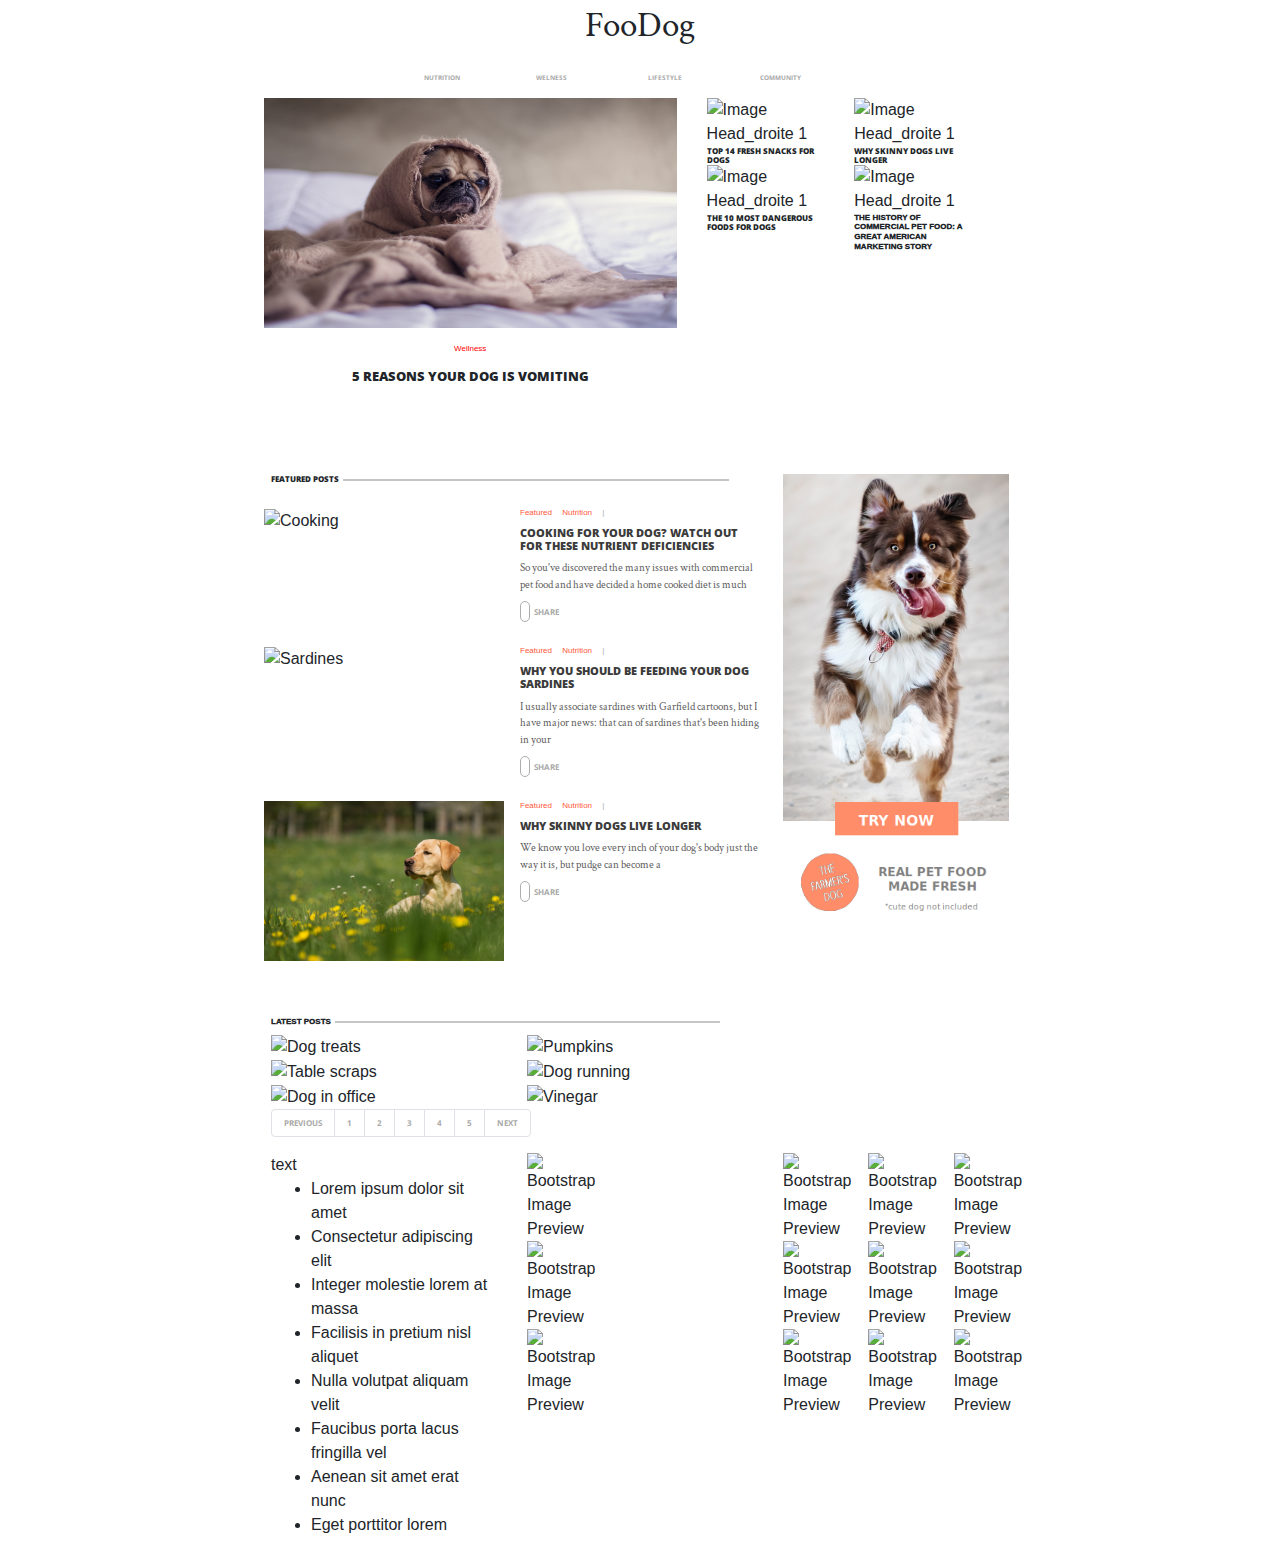
==== index.html @ d8a7570a "update css" ====
<!DOCTYPE html>
<html lang="en">
  <head>
    <meta charset="UTF-8" />
    <meta name="viewport" content="width=device-width, initial-scale=1.0" />
    <meta http-equiv="X-UA-Compatible" content="ie=edge" />
    <title>Index</title>
    <link rel="stylesheet" href="assets/css/style.css" />
    <link
      href="https://fonts.googleapis.com/css?family=Crimson+Text&display=swap"
      rel="stylesheet"
    />
    <link
      href="https://fonts.googleapis.com/css?family=Open+Sans&display=swap"
      rel="stylesheet"
    />
    <script src="https://kit.fontawesome.com/a076d05399.js"></script>
    <link
      rel="stylesheet"
      href="https://stackpath.bootstrapcdn.com/bootstrap/4.3.1/css/bootstrap.min.css"
      integrity="sha384-ggOyR0iXCbMQv3Xipma34MD+dH/1fQ784/j6cY/iJTQUOhcWr7x9JvoRxT2MZw1T"
      crossorigin="anonymous"
    />
  </head>
  <body>
    <!--Entete-->
    <section class="container">
      <article class="row f_size_1">
        <div class="col-md-12 crim titre">FooDog</div>
      </article>
      <nav class="row f_size_2 marge space sans nav_t">
        <!--Open sans-->
        <div class="col-md-1"><a>Nutrition</a></div>
        <div class="col-md-1"><a>Welness</a></div>
        <div class="col-md-1"><a>Lifestyle</a></div>
        <div class="col-md-1"><a>Community</a></div>
      </nav>
    </section>
    <!--Main articles-->
    <section class="container">
      <div class="row n_w">
        <div class="offset-md-1"></div>
        <article class="col-md-6">
          <div class="row">
            <div class="col-md-12 no-bottom">
              <img id="t_1" alt="vomit.png" src="assets/images/vomit-1.png" />
              <h2 id="t_2">Wellness</h2>
              <h3 class="sans" id="t_3">5 Reasons your dog is vomiting</h3>
            </div>
          </div>
        </article>
        <aside class="col-md-2">
          <div class="row">
            <article class="col-md-12 no-bottom">
              <img
                id="t_1"
                alt="Image Head_droite 1"
                src="assets/images/snacks-1.png"
              />
              <h3 class="sans" id="t_4">Top 14 fresh snacks for dogs</h3>
            </article>
          </div>
          <div class="row">
            <div class="col-md-12">
              <img
                id="t_1"
                alt="Image Head_droite 1"
                src="assets/images/dangerous.png"
              />
              <h3 class="sans" id="t_4">
                The 10 most dangerous foods for dogs
              </h3>
            </div>
          </div>
        </aside>
        <aside class="col-md-2">
          <div class="row">
            <article class="col-md-12">
              <img
                id="t_1"
                alt="Image Head_droite 1"
                src="assets/images/skinny-1.png"
              />
              <h3 class="sans" id="t_4">Why skinny dogs live longer</h3>
            </article>
          </div>
          <div class="row">
            <article class="col-md-12">
              <img
                id="t_1"
                alt="Image Head_droite 1"
                src="assets/images/history.png"
              />
              <h3 id="t_4">
                The history of commercial pet food: a great american marketing
                story
              </h3>
            </article>
          </div>
        </aside>
        <div class="offset-md-1"></div>
      </div>
    </section>
    <!--Featured posts-->
    <section class="container mt-5">
      <div class="row">
        <article class="col-md-8">
          <div class="row">
            <div class="col-md-12 sans"><h5>Featured posts</h5></div>
          </div>
          <article class="row pt-2">
            <div class="col-md-6 p-2">
              <img alt="Cooking" src="assets/images/cooking.png" />
            </div>
            <div class="col-md-6 p-2">
              <h2>Featured Nutrition <span id="v-line">|</span></h2>
              <h4>
                Cooking for your dog? Watch out for these nutrient deficiencies
              </h4>
              <p class="mb-1">
                So you've discovered the many issues with commercial pet food
                and have decided a home cooked diet is much
              </p>
              <a href=""> <i class="fas fa-share" id="share"></i>share</a>
            </div>
          </article>
          <article class="row pt-2">
            <div class="col-md-6 p-2">
              <img alt="Sardines" src="assets/images/sardines.png" />
            </div>
            <div class="col-md-6 p-2">
              <h2>Featured Nutrition <span id="v-line">|</span></h2>
              <h4>
                Why you should be feeding your dog sardines
              </h4>
              <p class="mb-1">
                I usually associate sardines with Garfield cartoons, but I have
                major news: that can of sardines that's been hiding in your
              </p>
              <a href=""> <i class="fas fa-share" id="share"></i>share</a>
            </div>
          </article>
          <article class="row pt-2">
            <div class="col-md-6 p-2">
              <img alt="Skinny dog" src="assets/images/skinny-2-.png" />
            </div>
            <div class="col-md-6 p-2">
              <h2>Featured Nutrition <span id="v-line">|</span></h2>
              <h4>
                Why skinny dogs live longer
              </h4>
              <p class="mb-1">
                We know you love every inch of your dog's body just the way it
                is, but pudge can become a
              </p>
              <a href=""> <i class="fas fa-share" id="share"></i>share</a>
            </div>
          </article>
        </article>
        <aside class="col-md-4">
          <nav class="row">
            <div class="col-md-12"></div>
          </nav>
          <article class="row">
            <div class="col-md-12">
              <img alt="Ad" src="assets/images/ad.png" />
            </div>
          </article>
        </aside>
      </div>
    </section>
    <!--Latest Post-->
    <section class="container mt-5">
      <div class="row">
        <section class="col-md-8">
          <h5>Latest posts</h5>
          <section class="row">
            <article class="col-md-6">
              <img alt="Dog treats" src="assets/images/dog-food.png" />
            </article>
            <article class="col-md-6">
              <img alt="Pumpkins" src="assets/images/pumpkins.png" />
            </article>
          </section>
          <section class="row">
            <article class="col-md-6">
              <img alt="Table scraps" src="assets/images/table-scrap.png" />
            </article>
            <article class="col-md-6">
              <img alt="Dog running" src="assets/images/family.png" />
            </article>
          </section>
          <section class="row">
            <article class="col-md-6">
              <img alt="Dog in office" src="assets/images/work.png" />
            </article>
            <article class="col-md-6">
              <img alt="Vinegar" src="assets/images/vinegar.png" />
            </article>
          </section>
          <nav>
            <ul class="pagination">
              <li class="page-item">
                <a class="page-link" href="#">Previous</a>
              </li>
              <li class="page-item">
                <a class="page-link" href="#">1</a>
              </li>
              <li class="page-item">
                <a class="page-link" href="#">2</a>
              </li>
              <li class="page-item">
                <a class="page-link" href="#">3</a>
              </li>
              <li class="page-item">
                <a class="page-link" href="#">4</a>
              </li>
              <li class="page-item">
                <a class="page-link" href="#">5</a>
              </li>
              <li class="page-item">
                <a class="page-link" href="#">Next</a>
              </li>
            </ul>
          </nav>
        </section>
        <div class="col-md-4"></div>
      </div>
    </section>
    <!--footer 1-->
    <footer class="container-fluid p-0">
      <section class="container">
        <div class="row">
          <section class="col-md-4">
            text
            <ul>
              <li class="list-item">
                Lorem ipsum dolor sit amet
              </li>
              <li class="list-item">
                Consectetur adipiscing elit
              </li>
              <li class="list-item">
                Integer molestie lorem at massa
              </li>
              <li class="list-item">
                Facilisis in pretium nisl aliquet
              </li>
              <li class="list-item">
                Nulla volutpat aliquam velit
              </li>
              <li class="list-item">
                Faucibus porta lacus fringilla vel
              </li>
              <li class="list-item">
                Aenean sit amet erat nunc
              </li>
              <li class="list-item">
                Eget porttitor lorem
              </li>
            </ul>
          </section>
          <article class="col-md-4">
            <article class="row">
              <div class="col-md-4">
                <img
                  alt="Bootstrap Image Preview"
                  src="https://www.layoutit.com/img/sports-q-c-140-140-3.jpg"
                />
              </div>
              <div class="col-md-8"></div>
            </article>
            <article class="row">
              <div class="col-md-4">
                <img
                  alt="Bootstrap Image Preview"
                  src="https://www.layoutit.com/img/sports-q-c-140-140-3.jpg"
                />
              </div>
              <div class="col-md-8"></div>
            </article>
            <article class="row">
              <div class="col-md-4">
                <img
                  alt="Bootstrap Image Preview"
                  src="https://www.layoutit.com/img/sports-q-c-140-140-3.jpg"
                />
              </div>
              <div class="col-md-8"></div>
            </article>
          </article>
          <article class="col-md-4">
            <div class="row">
              <section class="col-md-4">
                <img
                  alt="Bootstrap Image Preview"
                  src="https://www.layoutit.com/img/sports-q-c-140-140-3.jpg"
                />
              </section>
              <section class="col-md-4">
                <img
                  alt="Bootstrap Image Preview"
                  src="https://www.layoutit.com/img/sports-q-c-140-140-3.jpg"
                />
              </section>
              <section class="col-md-4">
                <img
                  alt="Bootstrap Image Preview"
                  src="https://www.layoutit.com/img/sports-q-c-140-140-3.jpg"
                />
              </section>
            </div>
            <div class="row">
              <section class="col-md-4">
                <img
                  alt="Bootstrap Image Preview"
                  src="https://www.layoutit.com/img/sports-q-c-140-140-3.jpg"
                />
              </section>
              <section class="col-md-4">
                <img
                  alt="Bootstrap Image Preview"
                  src="https://www.layoutit.com/img/sports-q-c-140-140-3.jpg"
                />
              </section>
              <section class="col-md-4">
                <img
                  alt="Bootstrap Image Preview"
                  src="https://www.layoutit.com/img/sports-q-c-140-140-3.jpg"
                />
              </section>
            </div>
            <div class="row">
              <section class="col-md-4">
                <img
                  alt="Bootstrap Image Preview"
                  src="https://www.layoutit.com/img/sports-q-c-140-140-3.jpg"
                />
              </section>
              <section class="col-md-4">
                <img
                  alt="Bootstrap Image Preview"
                  src="https://www.layoutit.com/img/sports-q-c-140-140-3.jpg"
                />
              </section>
              <section class="col-md-4">
                <img
                  alt="Bootstrap Image Preview"
                  src="https://www.layoutit.com/img/sports-q-c-140-140-3.jpg"
                />
              </section>
            </div>
          </article>
        </div>
      </section>
    </footer>
    <!--Footer media-->
    <article class="container-fluid p-0">
      <nav class="container">
        <div class="row">
          <div class="col-md-12"></div>
        </div>
      </nav>
    </article>
  </body>
</html>
---- assets/css/style.css ----
/* font-family: 'Open Sans', sans-serif;
font-family: 'Crimson Text', serif; */
/** {
  border: 1px solid black;
}*/
.crim, p {
  font-family: "Crimson Text", serif;
}

.titre {
  text-align: center;
  font-size: 2.2em;
  font-weight: 400;
}

.nav_t {
  font-size: 0.8em;
  text-align: center;
}

.sans, h4, a {
  font-family: "Open Sans", sans-serif;
}

.container {
  max-width: 60% !important;
  margin: auto !important;
}

/*Partie css anteo */
.marge {
  display: -webkit-box;
  display: -ms-flexbox;
  display: flex;
  -ms-flex-pack: distribute;
      justify-content: space-around;
}

.space {
  padding-left: 9em;
  padding-right: 16em;
  padding-top: 1em;
  padding-bottom: 1em;
}

#t_1 {
  width: 100%;
  height: 70%;
}

#t_2 {
  height: 10%;
  font-size: 0.6em;
  color: red;
  padding-top: 2em;
  text-align: center;
}

#t_3 {
  height: 20%;
  text-align: center;
  padding-bottom: 0.2em;
  margin: auto;
  font-size: 0.8em;
  font-weight: 1000;
  text-transform: uppercase;
}

#t_4 {
  height: 20%;
  text-align: left;
  padding-bottom: 0em;
  margin: auto;
  margin-bottom: 0;
  font-size: 0.5em;
  font-weight: 1000;
  text-transform: uppercase;
}

.no-bottom {
  margin-bottom: O;
}

.n_w {
  width: 120% !important;
  margin-left: -6em !important;
}

/*Partie css morgane */
h5 {
  font-size: 0.5em !important;
  font-weight: 1000 !important;
  text-transform: uppercase;
}

h5:after {
  background-color: #c5c5c5;
  content: "";
  display: inline-block;
  height: 0.2em;
  position: relative;
  vertical-align: middle;
  width: 80%;
  left: 0.5em;
}

img {
  width: 100%;
}

#v-line {
  font-size: 1em;
  color: darkgray;
}

h2 {
  color: #ff573a;
  font-size: 0.5em !important;
  word-spacing: 1em;
}

h4 {
  font-size: 0.7em !important;
  font-weight: 1000 !important;
  text-transform: uppercase;
  color: #3b3b3b;
}

p {
  font-size: 0.7em;
  color: #5e5d5d;
}

#share {
  color: black;
  border-radius: 50px;
  border: solid 0.1em #adadad;
  padding: 0.5em;
  margin-right: 0.5em;
}

a {
  color: darkgray !important;
  text-transform: uppercase;
  font-size: 0.5em;
  font-weight: bold;
}
/*# sourceMappingURL=style.css.map */
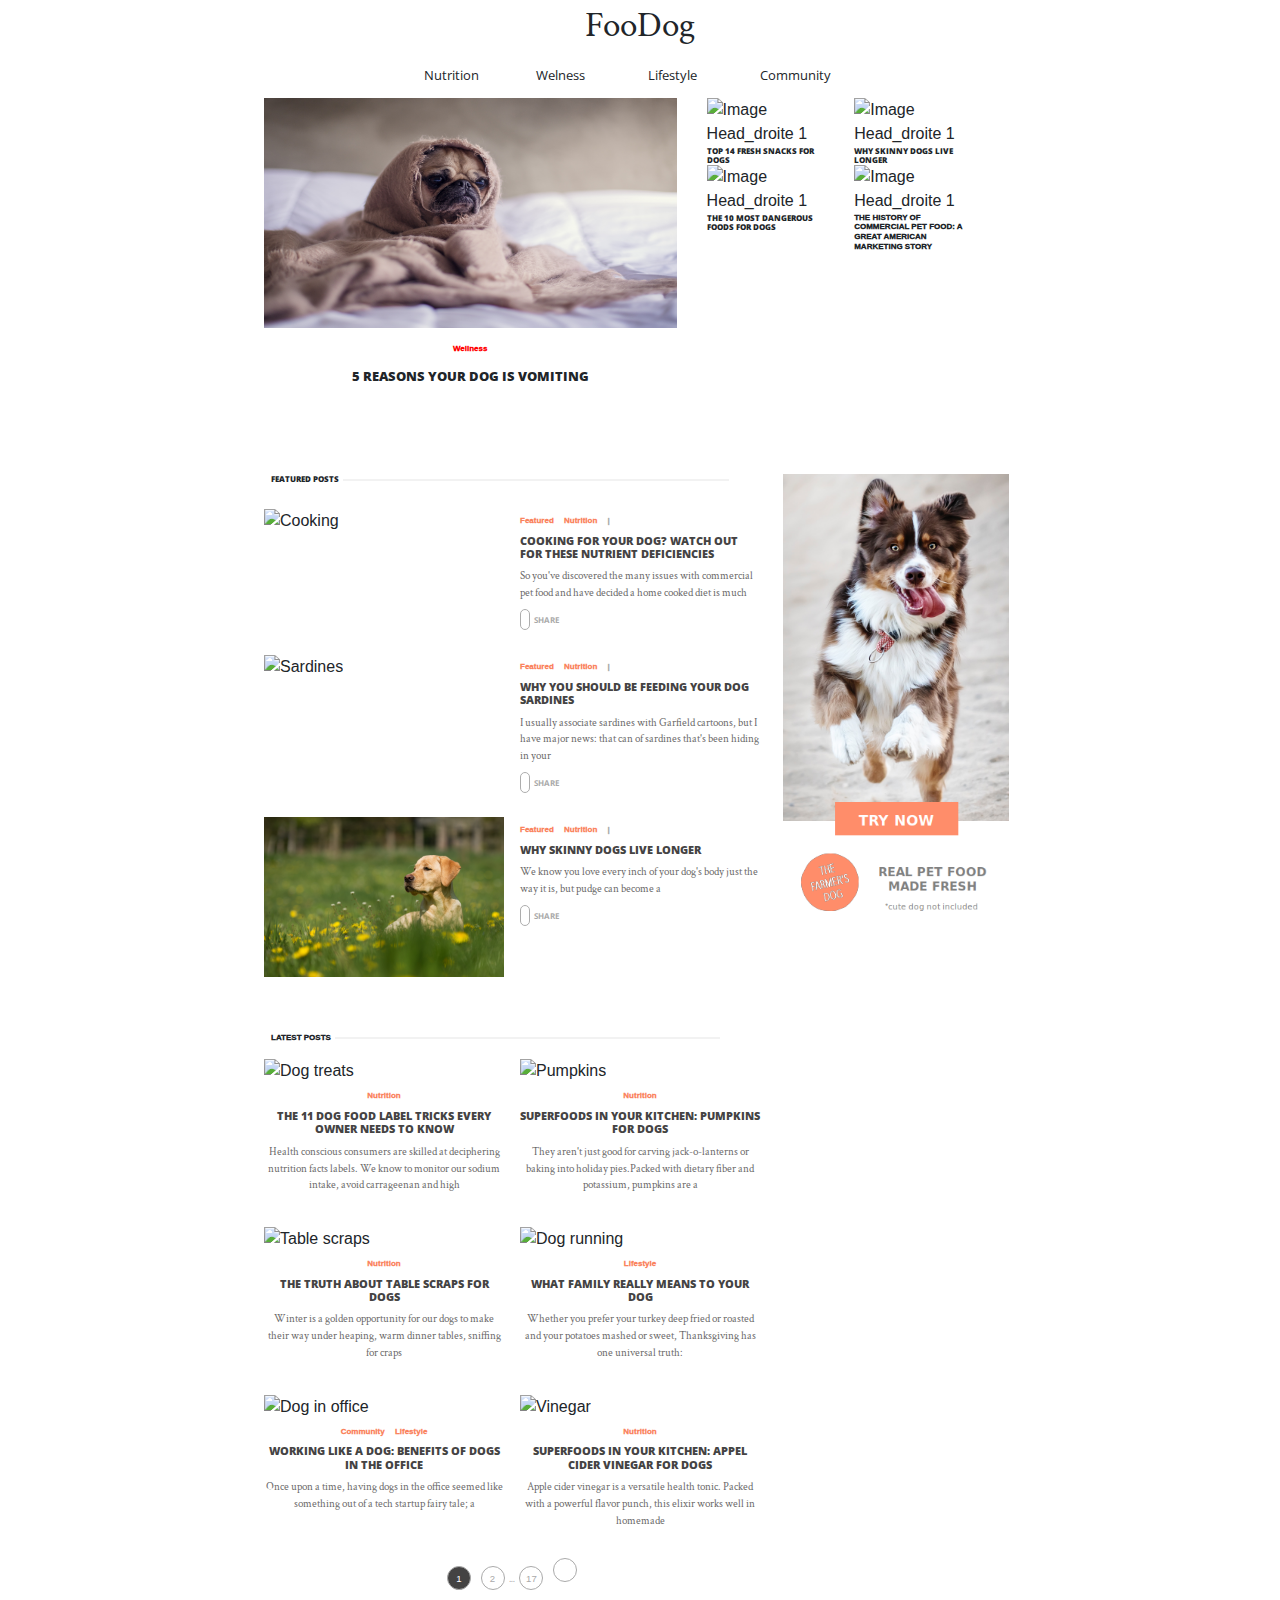
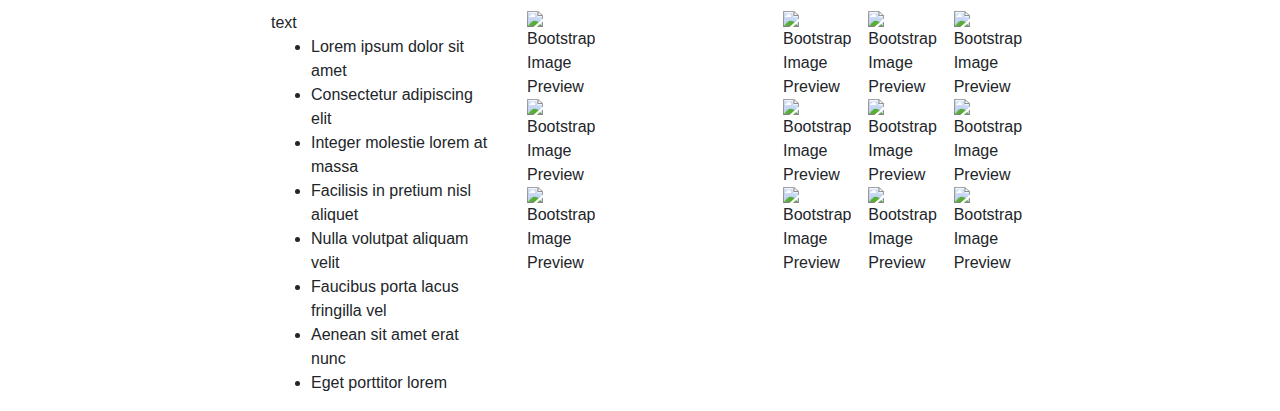
==== commit 6cbb41ad: "update" ====
--- a/index.html
+++ b/index.html
@@ -102,7 +102,7 @@
       </div>
     </section>
     <!--Featured posts-->
-    <section class="container mt-5">
+    <section class="container mt-5 featured">
       <div class="row">
         <article class="col-md-8">
           <div class="row">
@@ -175,54 +175,97 @@
         <section class="col-md-8">
           <h5>Latest posts</h5>
           <section class="row">
-            <article class="col-md-6">
+            <article class="col-md-6 p-2">
               <img alt="Dog treats" src="assets/images/dog-food.png" />
-            </article>
-            <article class="col-md-6">
+              <h2 id="center">Nutrition</h2>
+              <h4 id="center">
+                The 11 dog food label tricks every owner needs to know
+              </h4>
+              <p id="center">
+                Health conscious consumers are skilled at deciphering nutrition
+                facts labels. We know to monitor our sodium intake, avoid
+                carrageenan and high
+              </p>
+            </article>
+            <article class="col-md-6 p-2">
               <img alt="Pumpkins" src="assets/images/pumpkins.png" />
+              <h2 id="center">Nutrition</h2>
+              <h4 id="center">
+                Superfoods in your kitchen: pumpkins for dogs
+              </h4>
+              <p id="center">
+                They aren't just good for carving jack-o-lanterns or baking into
+                holiday pies.Packed with dietary fiber and potassium, pumpkins
+                are a
+              </p>
             </article>
           </section>
           <section class="row">
-            <article class="col-md-6">
+            <article class="col-md-6 p-2">
               <img alt="Table scraps" src="assets/images/table-scrap.png" />
-            </article>
-            <article class="col-md-6">
+              <h2 id="center">Nutrition</h2>
+              <h4 id="center">
+                The truth about table scraps for dogs
+              </h4>
+              <p id="center">
+                Winter is a golden opportunity for our dogs to make their way
+                under heaping, warm dinner tables, sniffing for craps
+              </p>
+            </article>
+            <article class="col-md-6 p-2">
               <img alt="Dog running" src="assets/images/family.png" />
+              <h2 id="center">Lifestyle</h2>
+              <h4 id="center">
+                What family really means to your dog
+              </h4>
+              <p id="center">
+                Whether you prefer your turkey deep fried or roasted and your
+                potatoes mashed or sweet, Thanksgiving has one universal truth:
+              </p>
             </article>
           </section>
           <section class="row">
-            <article class="col-md-6">
+            <article class="col-md-6 p-2">
               <img alt="Dog in office" src="assets/images/work.png" />
-            </article>
-            <article class="col-md-6">
+              <h2 id="center">Community Lifestyle</h2>
+              <h4 id="center">
+                Working like a dog: benefits of dogs in the office
+              </h4>
+              <p id="center">
+                Once upon a time, having dogs in the office seemed like
+                something out of a tech startup fairy tale; a
+              </p>
+            </article>
+            <article class="col-md-6 p-2">
               <img alt="Vinegar" src="assets/images/vinegar.png" />
+              <h2 id="center">Nutrition</h2>
+              <h4 id="center">
+                Superfoods in your kitchen: appel cider vinegar for dogs
+              </h4>
+              <p id="center">
+                Apple cider vinegar is a versatile health tonic. Packed with a
+                powerful flavor punch, this elixir works well in homemade
+              </p>
             </article>
           </section>
-          <nav>
-            <ul class="pagination">
-              <li class="page-item">
-                <a class="page-link" href="#">Previous</a>
-              </li>
-              <li class="page-item">
-                <a class="page-link" href="#">1</a>
-              </li>
-              <li class="page-item">
-                <a class="page-link" href="#">2</a>
-              </li>
-              <li class="page-item">
-                <a class="page-link" href="#">3</a>
-              </li>
-              <li class="page-item">
-                <a class="page-link" href="#">4</a>
-              </li>
-              <li class="page-item">
-                <a class="page-link" href="#">5</a>
-              </li>
-              <li class="page-item">
-                <a class="page-link" href="#">Next</a>
-              </li>
-            </ul>
-          </nav>
+
+          <ul class="pagination">
+            <li class="page-num current">
+              1
+            </li>
+            <li class="page-num">
+              <a href="#">2</a>
+            </li>
+            <li class="dots">
+              ...
+            </li>
+            <li class="page-num">
+              <a href="#">17</a>
+            </li>
+            <li class="page-num">
+              <a href="#"><i class="fa fa-angle-right"></i></a>
+            </li>
+          </ul>
         </section>
         <div class="col-md-4"></div>
       </div>
--- a/assets/css/style.css
+++ b/assets/css/style.css
@@ -18,7 +18,7 @@
   text-align: center;
 }
 
-.sans, h4, a {
+.sans, h4, .featured a {
   font-family: "Open Sans", sans-serif;
 }
 
@@ -94,7 +94,7 @@
 }
 
 h5:after {
-  background-color: #c5c5c5;
+  background-color: #f2f2f2;
   content: "";
   display: inline-block;
   height: 0.2em;
@@ -110,25 +110,31 @@
 
 #v-line {
   font-size: 1em;
-  color: darkgray;
+  color: #aaa;
 }
 
 h2 {
-  color: #ff573a;
+  color: #fa8460;
   font-size: 0.5em !important;
+  font-weight: 1000 !important;
   word-spacing: 1em;
+  padding-top: 1em;
+}
+
+#center {
+  text-align: center;
 }
 
 h4 {
   font-size: 0.7em !important;
   font-weight: 1000 !important;
   text-transform: uppercase;
-  color: #3b3b3b;
+  color: #444343;
 }
 
 p {
   font-size: 0.7em;
-  color: #5e5d5d;
+  color: #6b6a6a;
 }
 
 #share {
@@ -139,10 +145,48 @@
   margin-right: 0.5em;
 }
 
-a {
-  color: darkgray !important;
+.featured a {
+  color: #aaa !important;
   text-transform: uppercase;
   font-size: 0.5em;
   font-weight: bold;
 }
+
+.pagination {
+  -webkit-box-pack: center;
+      -ms-flex-pack: center;
+          justify-content: center;
+  -webkit-box-align: baseline;
+      -ms-flex-align: baseline;
+          align-items: baseline;
+}
+
+.page-num {
+  border-radius: 50px;
+  margin: 0.5em !important;
+  font-size: 0.6em !important;
+  border: 0.1em solid #aaa !important;
+  width: 2.5em;
+  height: 2.5em;
+  text-align: center;
+  line-height: 2.5em;
+}
+
+.current {
+  color: white;
+  background-color: #444343;
+}
+
+.pagination a {
+  color: #aaa;
+  -webkit-box-align: baseline;
+      -ms-flex-align: baseline;
+          align-items: baseline;
+}
+
+.dots {
+  color: #aaa;
+  font-size: 0.4em;
+  font-weight: bold;
+}
 /*# sourceMappingURL=style.css.map */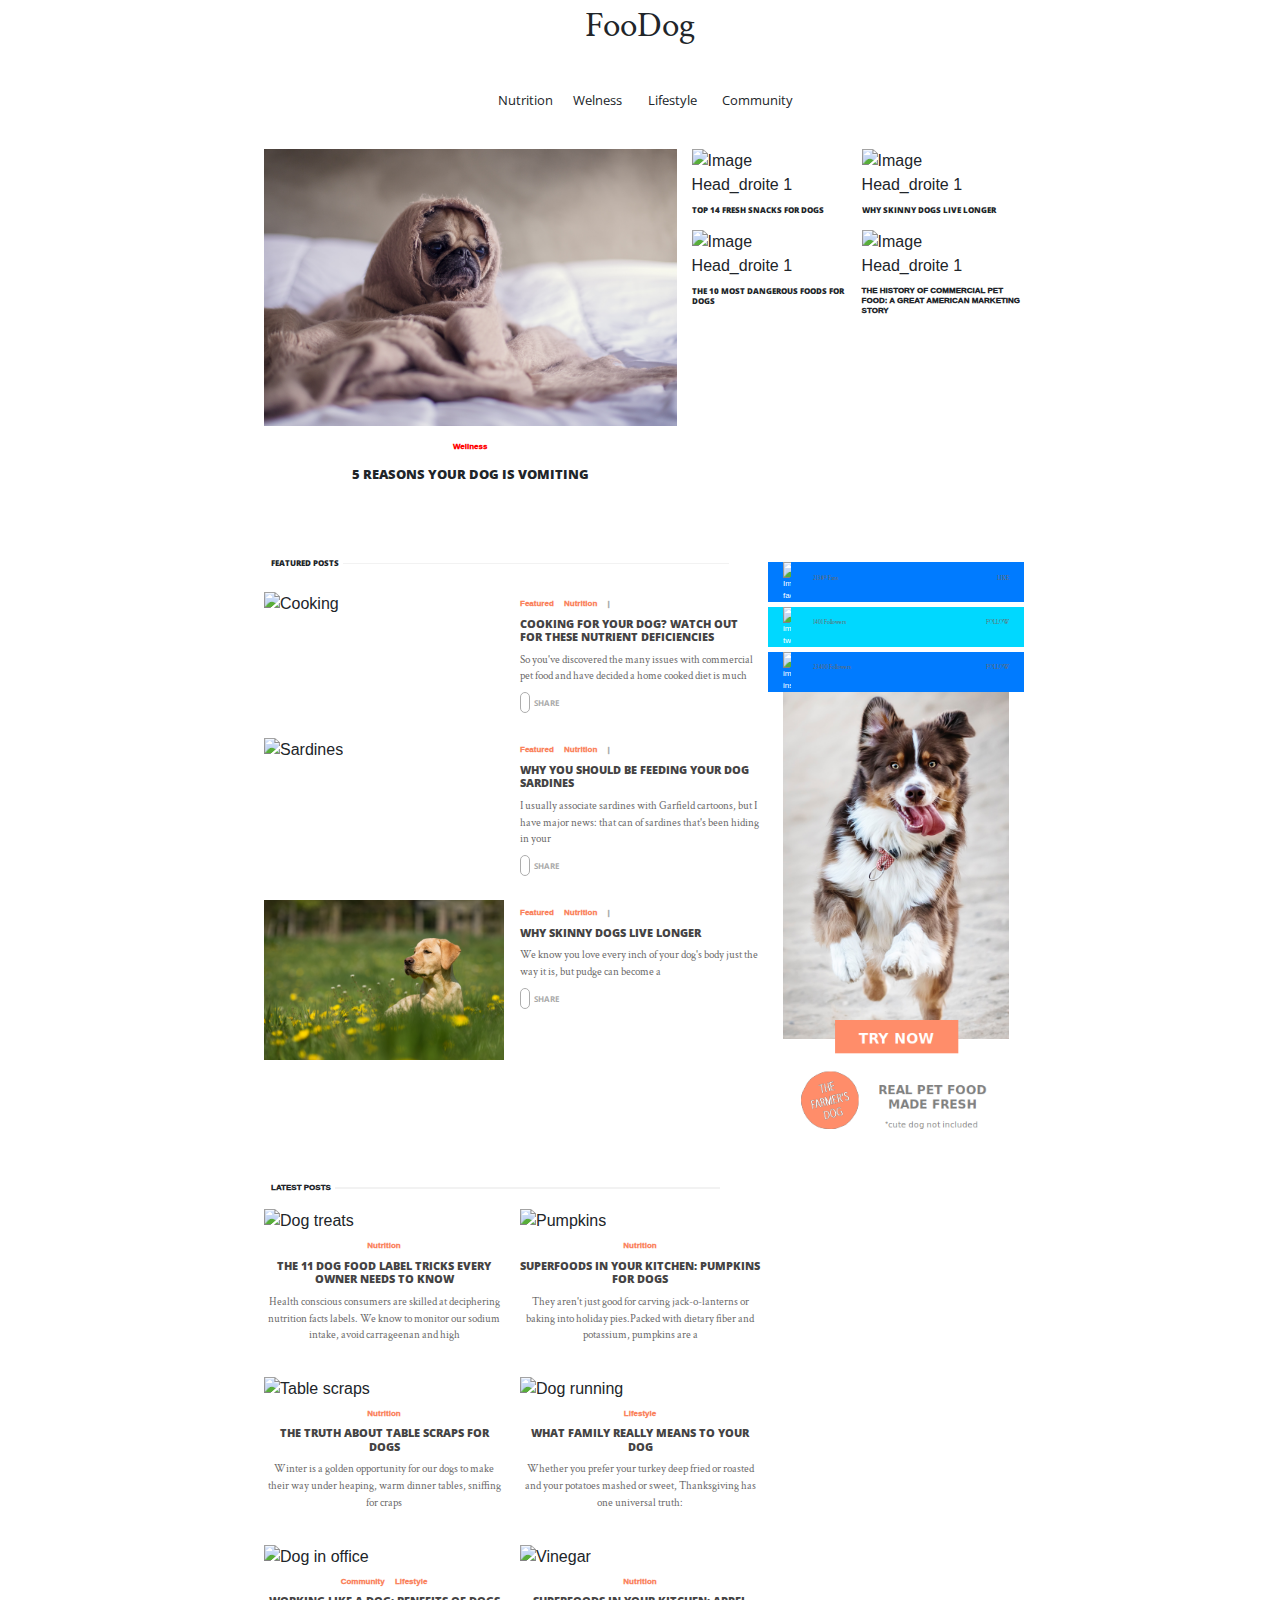
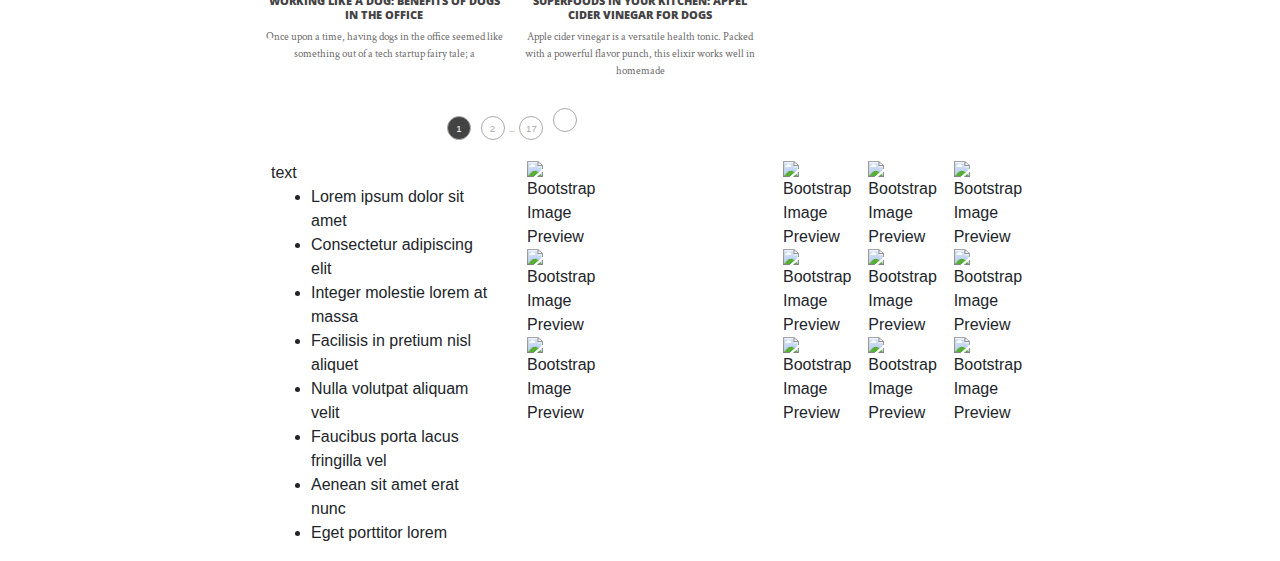
==== commit 2058cdc1: "Merge ANteo/Morgane" ====
--- a/index.html
+++ b/index.html
@@ -25,7 +25,7 @@
   <body>
     <!--Entete-->
     <section class="container">
-      <article class="row f_size_1">
+      <article class="row">
         <div class="col-md-12 crim titre">FooDog</div>
       </article>
       <nav class="row f_size_2 marge space sans nav_t">
@@ -37,7 +37,7 @@
       </nav>
     </section>
     <!--Main articles-->
-    <section class="container">
+    <section class="container bottom_cont">
       <div class="row n_w">
         <div class="offset-md-1"></div>
         <article class="col-md-6">
@@ -51,23 +51,24 @@
         </article>
         <aside class="col-md-2">
           <div class="row">
-            <article class="col-md-12 no-bottom">
+            <article class="col-md-12 no-bottom pad_gau">
               <img
-                id="t_1"
+                id="over"
                 alt="Image Head_droite 1"
                 src="assets/images/snacks-1.png"
+                width="100%"
               />
-              <h3 class="sans" id="t_4">Top 14 fresh snacks for dogs</h3>
-            </article>
-          </div>
-          <div class="row">
-            <div class="col-md-12">
+              <h3 class="sans ower" id="t_4">Top 14 fresh snacks for dogs</h3>
+            </article>
+          </div>
+          <div class="row">
+            <div class="col-md-12 pad_top pad_gau">
               <img
-                id="t_1"
+                id="over"
                 alt="Image Head_droite 1"
                 src="assets/images/dangerous.png"
               />
-              <h3 class="sans" id="t_4">
+              <h3 class="sans ower" id="t_4">
                 The 10 most dangerous foods for dogs
               </h3>
             </div>
@@ -75,23 +76,23 @@
         </aside>
         <aside class="col-md-2">
           <div class="row">
-            <article class="col-md-12">
+            <article class="col-md-12 rpos pad_gau">
               <img
-                id="t_1"
+                id="over"
                 alt="Image Head_droite 1"
                 src="assets/images/skinny-1.png"
               />
-              <h3 class="sans" id="t_4">Why skinny dogs live longer</h3>
-            </article>
-          </div>
-          <div class="row">
-            <article class="col-md-12">
+              <h3 class="sans ower" id="t_4">Why skinny dogs live longer</h3>
+            </article>
+          </div>
+          <div class="row">
+            <article class="col-md-12 rpos pad_top pad_gau">
               <img
-                id="t_1"
+                id="over"
                 alt="Image Head_droite 1"
                 src="assets/images/history.png"
               />
-              <h3 id="t_4">
+              <h3 class="ower" id="t_4">
                 The history of commercial pet food: a great american marketing
                 story
               </h3>
@@ -163,6 +164,57 @@
           </nav>
           <article class="row">
             <div class="col-md-12">
+              <div class="row hblue_back posi_back">
+                <!-- La case Facebook-->
+                <div class="col-md-1 text_back img_back">
+                  <img
+                    class="nav_img"
+                    src="assets/images/face_ant.png"
+                    alt="Img face"
+                  />
+                </div>
+                <div class="col-md text_back">
+                  <p>21389 Fans</p>
+                </div>
+                <div class="col-md text_back txt_right">
+                  <p>LIKE</p>
+                </div>
+              </div>
+              <!--Fin de la case Facebook-->
+              <div class="row blue_back posi_back">
+                <!--La case Tweeter-->
+                <div class="col-md-1 text_back img_back">
+                  <img
+                    class="nav_img"
+                    src="assets/images/twitter_ant.png"
+                    alt="img tweetr"
+                  />
+                </div>
+                <div class="col-md text_back">
+                  <p>1401 Followers</p>
+                </div>
+                <div class="col-md text_back txt_right">
+                  <p>FOLLOW</p>
+                </div>
+              </div>
+              <!--Fin de la case Tweeter-->
+              <div class="row hblue_back posi_back">
+                <!--La case instagram-->
+                <div class="col-md-1 text_back img_back">
+                  <img
+                    class="nav_img "
+                    src="assets/images/insta_ant.png"
+                    alt="img insta"
+                  />
+                </div>
+                <div class="col-md text_back">
+                  <p>23400 Followers</p>
+                </div>
+                <div class="col-md text_back txt_right">
+                  <p>FOLLOW</p>
+                </div>
+              </div>
+              <!--Fin de la case instagram-->
               <img alt="Ad" src="assets/images/ad.png" />
             </div>
           </article>
--- a/assets/css/style.css
+++ b/assets/css/style.css
@@ -1,6 +1,6 @@
 /* font-family: 'Open Sans', sans-serif;
 font-family: 'Crimson Text', serif; */
-/** {
+/* * {
   border: 1px solid black;
 }*/
 .crim, p {
@@ -27,25 +27,26 @@
   margin: auto !important;
 }
 
-/*Partie css anteo */
 .marge {
   display: -webkit-box;
   display: -ms-flexbox;
   display: flex;
   -ms-flex-pack: distribute;
       justify-content: space-around;
+  max-width: 70%;
 }
 
 .space {
-  padding-left: 9em;
+  position: relative;
+  left: 15em;
+  padding-left: 1em;
   padding-right: 16em;
-  padding-top: 1em;
-  padding-bottom: 1em;
+  padding-top: 3em;
+  padding-bottom: 3em;
 }
 
 #t_1 {
   width: 100%;
-  height: 70%;
 }
 
 #t_2 {
@@ -86,6 +87,78 @@
   margin-left: -6em !important;
 }
 
+.pad_top {
+  padding-top: 1em;
+}
+
+.pad_gau {
+  padding-left: 0 !important;
+}
+
+.rpos {
+  position: relative;
+  left: 1.4em;
+}
+
+#over {
+  width: 120%;
+}
+
+.ower {
+  width: 120%;
+  padding-top: 1em;
+}
+
+.bottom_cont {
+  padding-bottom: 2em;
+}
+
+.nav_img {
+  max-width: 1em;
+}
+
+/*Bouton Featured face-insta-tweet*/
+.blue_back {
+  color: white;
+  background-color: #00d8ff;
+}
+
+.hblue_back {
+  background-color: #007bff;
+  color: white;
+}
+
+.posi_back {
+  margin-top: 0.3em;
+  padding: 0;
+  display: -webkit-box;
+  display: -ms-flexbox;
+  display: flex;
+  -webkit-box-align: center;
+      -ms-flex-align: center;
+          align-items: center;
+}
+
+.text_back {
+  font-size: 0.5em !important;
+  text-align: left;
+}
+
+.text_back p {
+  position: relative;
+  top: 0.8em;
+}
+
+.img_back {
+  max-width: 3em;
+  padding-left: 0;
+  margin-left: 0;
+}
+
+.txt_right {
+  text-align: right;
+}
+
 /*Partie css morgane */
 h5 {
   font-size: 0.5em !important;
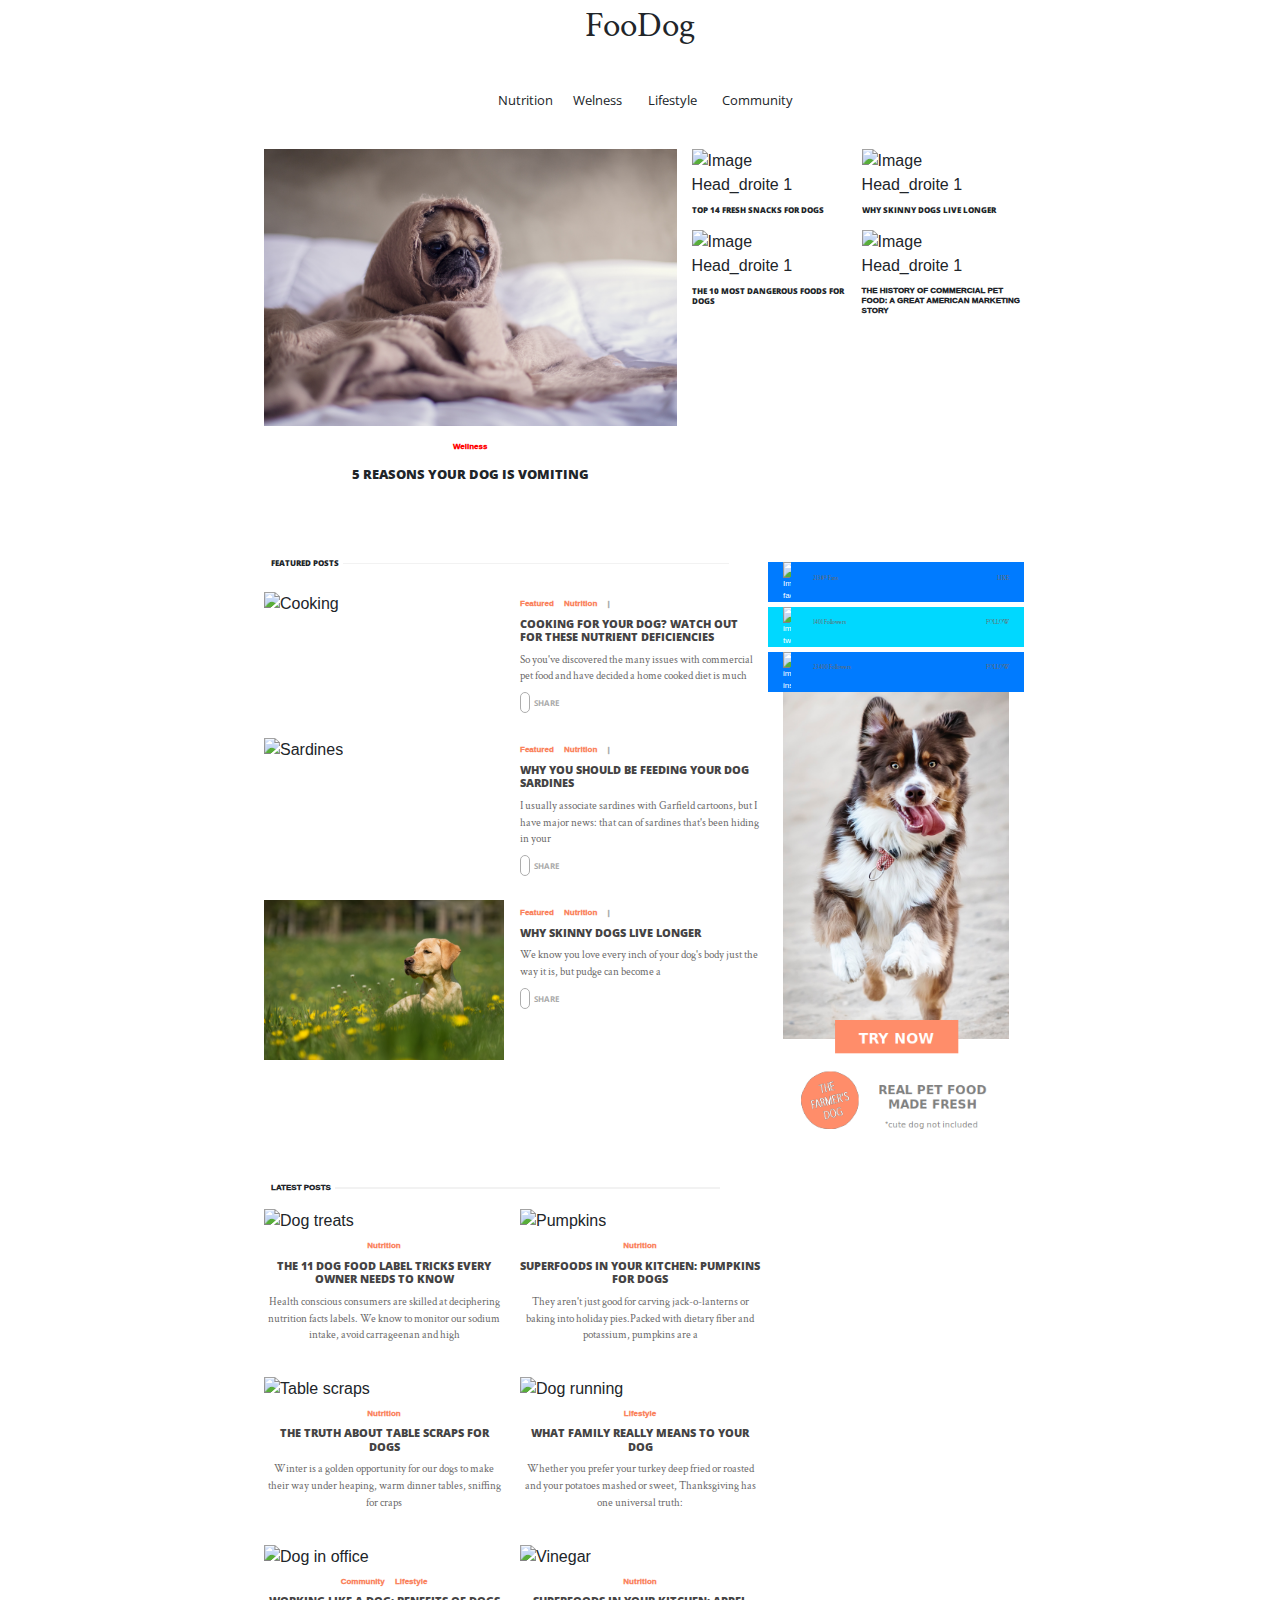
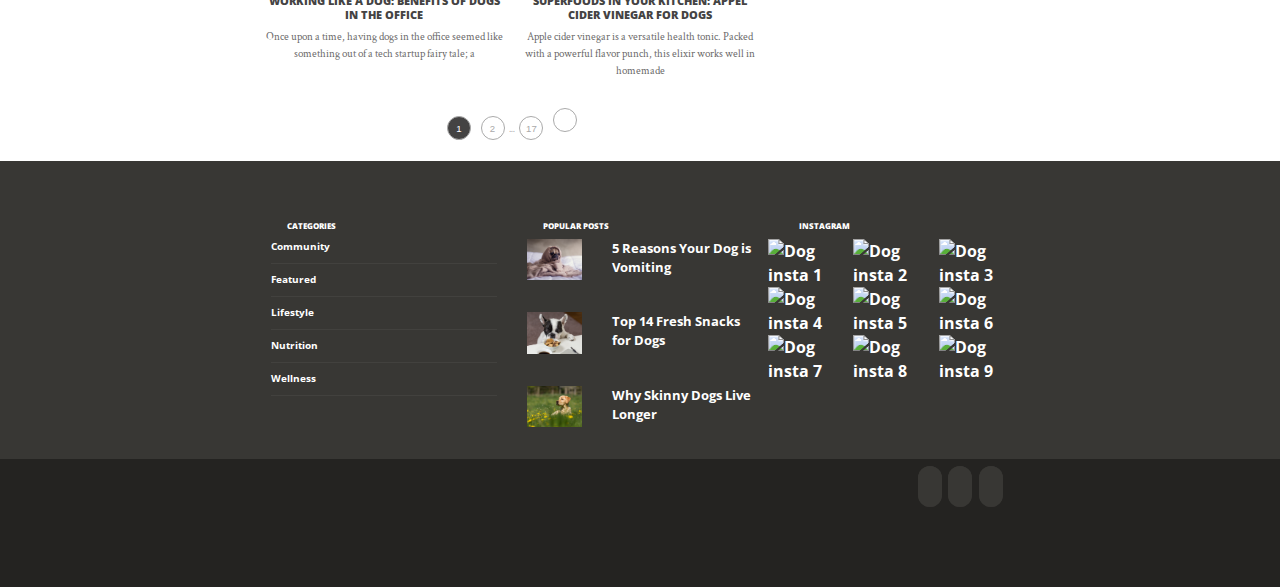
==== commit fe1f979b: "Merge complet" ====
--- a/index.html
+++ b/index.html
@@ -323,125 +323,136 @@
       </div>
     </section>
     <!--footer 1-->
-    <footer class="container-fluid p-0">
-      <section class="container">
+    <footer class="container-fluid p-0" id="footer1-cont1">
+      <section class="container" id="footer1-cont2">
         <div class="row">
           <section class="col-md-4">
-            text
-            <ul>
+            <h6 class="column1">CATEGORIES</h6>
+            <ul id="footer1-list">
               <li class="list-item">
-                Lorem ipsum dolor sit amet
+                Community
               </li>
               <li class="list-item">
-                Consectetur adipiscing elit
+                Featured
               </li>
               <li class="list-item">
-                Integer molestie lorem at massa
+                Lifestyle
               </li>
               <li class="list-item">
-                Facilisis in pretium nisl aliquet
+                Nutrition
               </li>
               <li class="list-item">
-                Nulla volutpat aliquam velit
-              </li>
-              <li class="list-item">
-                Faucibus porta lacus fringilla vel
-              </li>
-              <li class="list-item">
-                Aenean sit amet erat nunc
-              </li>
-              <li class="list-item">
-                Eget porttitor lorem
+                Wellness
               </li>
             </ul>
           </section>
           <article class="col-md-4">
+            <h6>POPULAR POSTS</h6>
+            <article class="row">
+              <div class="col-md-4 max-w">
+                <img
+                  class="pictures1"
+                  alt="Dog vomit"
+                  src="assets/images/vomit-2.png"
+                />
+              </div>
+              <div class="col-md-8 text-resize2">
+                5 Reasons Your Dog is Vomiting
+              </div>
+            </article>
             <article class="row">
               <div class="col-md-4">
                 <img
-                  alt="Bootstrap Image Preview"
-                  src="https://www.layoutit.com/img/sports-q-c-140-140-3.jpg"
-                />
-              </div>
-              <div class="col-md-8"></div>
+                  class="pictures1"
+                  alt="Dog eat"
+                  src="assets/images/snacks-2.png"
+                />
+              </div>
+              <div class="col-md-8 text-resize2">
+                Top 14 Fresh Snacks for Dogs
+              </div>
             </article>
             <article class="row">
               <div class="col-md-4">
                 <img
-                  alt="Bootstrap Image Preview"
-                  src="https://www.layoutit.com/img/sports-q-c-140-140-3.jpg"
-                />
-              </div>
-              <div class="col-md-8"></div>
-            </article>
-            <article class="row">
-              <div class="col-md-4">
-                <img
-                  alt="Bootstrap Image Preview"
-                  src="https://www.layoutit.com/img/sports-q-c-140-140-3.jpg"
-                />
-              </div>
-              <div class="col-md-8"></div>
-            </article>
-          </article>
-          <article class="col-md-4">
+                  class="pictures1"
+                  alt="Skinny dog"
+                  src="assets/images/skinny-3.png"
+                />
+              </div>
+              <div class="col-md-8 text-resize2">
+                Why Skinny Dogs Live Longer
+              </div>
+            </article>
+          </article>
+          <article class="col-md-4 set">
+            <h6>INSTAGRAM</h6>
+            <div class="row ">
+              <section class="col-md-4 flex">
+                <img
+                  class="pictures1 flex"
+                  alt="Dog insta 1"
+                  src="assets/images/insta-1.png"
+                />
+              </section>
+              <section class="col-md-4 flex">
+                <img
+                  class="pictures1 flex"
+                  alt="Dog insta 2"
+                  src="assets/images/insta-2.png"
+                />
+              </section>
+              <section class="col-md-4 flex">
+                <img
+                  class="pictures1 flex"
+                  alt="Dog insta 3"
+                  src="assets/images/insta-3.png"
+                />
+              </section>
+            </div>
             <div class="row">
-              <section class="col-md-4">
-                <img
-                  alt="Bootstrap Image Preview"
-                  src="https://www.layoutit.com/img/sports-q-c-140-140-3.jpg"
-                />
-              </section>
-              <section class="col-md-4">
-                <img
-                  alt="Bootstrap Image Preview"
-                  src="https://www.layoutit.com/img/sports-q-c-140-140-3.jpg"
-                />
-              </section>
-              <section class="col-md-4">
-                <img
-                  alt="Bootstrap Image Preview"
-                  src="https://www.layoutit.com/img/sports-q-c-140-140-3.jpg"
+              <section class="col-md-4 flex">
+                <img
+                  class="pictures1 flex"
+                  alt="Dog insta 4"
+                  src="assets/images/insta-4.png"
+                />
+              </section>
+              <section class="col-md-4 flex">
+                <img
+                  class="pictures1 flex"
+                  alt="Dog insta 5"
+                  src="assets/images/insta-5.png"
+                />
+              </section>
+              <section class="col-md-4 flex">
+                <img
+                  class="pictures1 flex"
+                  alt="Dog insta 6"
+                  src="assets/images/insta-6.png"
                 />
               </section>
             </div>
             <div class="row">
-              <section class="col-md-4">
-                <img
-                  alt="Bootstrap Image Preview"
-                  src="https://www.layoutit.com/img/sports-q-c-140-140-3.jpg"
-                />
-              </section>
-              <section class="col-md-4">
-                <img
-                  alt="Bootstrap Image Preview"
-                  src="https://www.layoutit.com/img/sports-q-c-140-140-3.jpg"
-                />
-              </section>
-              <section class="col-md-4">
-                <img
-                  alt="Bootstrap Image Preview"
-                  src="https://www.layoutit.com/img/sports-q-c-140-140-3.jpg"
-                />
-              </section>
-            </div>
-            <div class="row">
-              <section class="col-md-4">
-                <img
-                  alt="Bootstrap Image Preview"
-                  src="https://www.layoutit.com/img/sports-q-c-140-140-3.jpg"
-                />
-              </section>
-              <section class="col-md-4">
-                <img
-                  alt="Bootstrap Image Preview"
-                  src="https://www.layoutit.com/img/sports-q-c-140-140-3.jpg"
-                />
-              </section>
-              <section class="col-md-4">
-                <img
-                  alt="Bootstrap Image Preview"
-                  src="https://www.layoutit.com/img/sports-q-c-140-140-3.jpg"
+              <section class="col-md-4 flex">
+                <img
+                  class="pictures1 flex"
+                  alt="Dog insta 7"
+                  src="assets/images/insta-7.png"
+                />
+              </section>
+              <section class="col-md-4 flex">
+                <img
+                  class="pictures1 flex"
+                  alt="Dog insta 8"
+                  src="assets/images/insta-8.png"
+                />
+              </section>
+              <section class="col-md-4 flex">
+                <img
+                  class="pictures1 flex"
+                  alt="Dog insta 9"
+                  src="assets/images/insta-9.png"
                 />
               </section>
             </div>
@@ -450,10 +461,15 @@
       </section>
     </footer>
     <!--Footer media-->
-    <article class="container-fluid p-0">
+    <article class="container-fluid p-0" id="footer-media">
       <nav class="container">
         <div class="row">
-          <div class="col-md-12"></div>
+          <div class="col-md-12 media-icons">
+            <!--Problème de forme icone facebook = forme patate-->
+            <i class="fab fa-facebook-f dim" id="icons"></i>
+            <i class="fab fa-twitter" id="icons"></i>
+            <i class="fab fa-instagram" id="icons"></i>
+          </div>
         </div>
       </nav>
     </article>
--- a/assets/css/style.css
+++ b/assets/css/style.css
@@ -22,6 +22,9 @@
   font-family: "Open Sans", sans-serif;
 }
 
+/* * {
+  border: 1px solid black;
+} */
 .container {
   max-width: 60% !important;
   margin: auto !important;
@@ -262,4 +265,93 @@
   font-size: 0.4em;
   font-weight: bold;
 }
+
+#footer1-cont1 {
+  background-color: #383734;
+}
+
+#footer1-cont2 {
+  padding-top: 60px;
+  color: white;
+  font-weight: bold;
+  font-family: "Open Sans", sans-serif;
+}
+
+h6 {
+  font-size: 0.5em !important;
+  font-weight: 1000 !important;
+  text-transform: uppercase;
+  margin-left: 1rem;
+}
+
+.column1 {
+  margin-bottom: 0;
+}
+
+#footer1-list {
+  list-style-type: none;
+  padding-left: 0;
+}
+
+#footer1-list .list-item {
+  border-bottom: 0.1rem solid rgba(255, 255, 255, 0.05);
+  line-height: 2rem;
+  font-size: 0.6em;
+}
+
+.pictures1 {
+  max-width: 120%;
+  max-height: 120%;
+  padding-bottom: 2rem;
+}
+
+.max-w {
+  max-width: 100% !important;
+}
+
+.text-resize {
+  font-size: 0.5rem;
+}
+
+.text-resize2 {
+  font-size: 0.8rem;
+}
+
+.flex {
+  padding: 0 !important;
+  max-width: 90%;
+  max-height: 90%;
+  padding-top: 1em;
+}
+
+.r_dis {
+  position: relative;
+}
+
+.set {
+  max-height: 130%;
+}
+
+#footer-media {
+  height: 8rem;
+  background-color: #242321;
+}
+
+.media-icons {
+  color: white;
+  text-align: right;
+  padding-top: 1rem;
+}
+
+#icons {
+  border: 0.8rem solid #383734;
+  background-color: #383734;
+  border-radius: 3rem;
+  margin-right: 0.4rem;
+}
+
+.dim i {
+  width: 1em !important;
+  height: 1em !important;
+}
 /*# sourceMappingURL=style.css.map */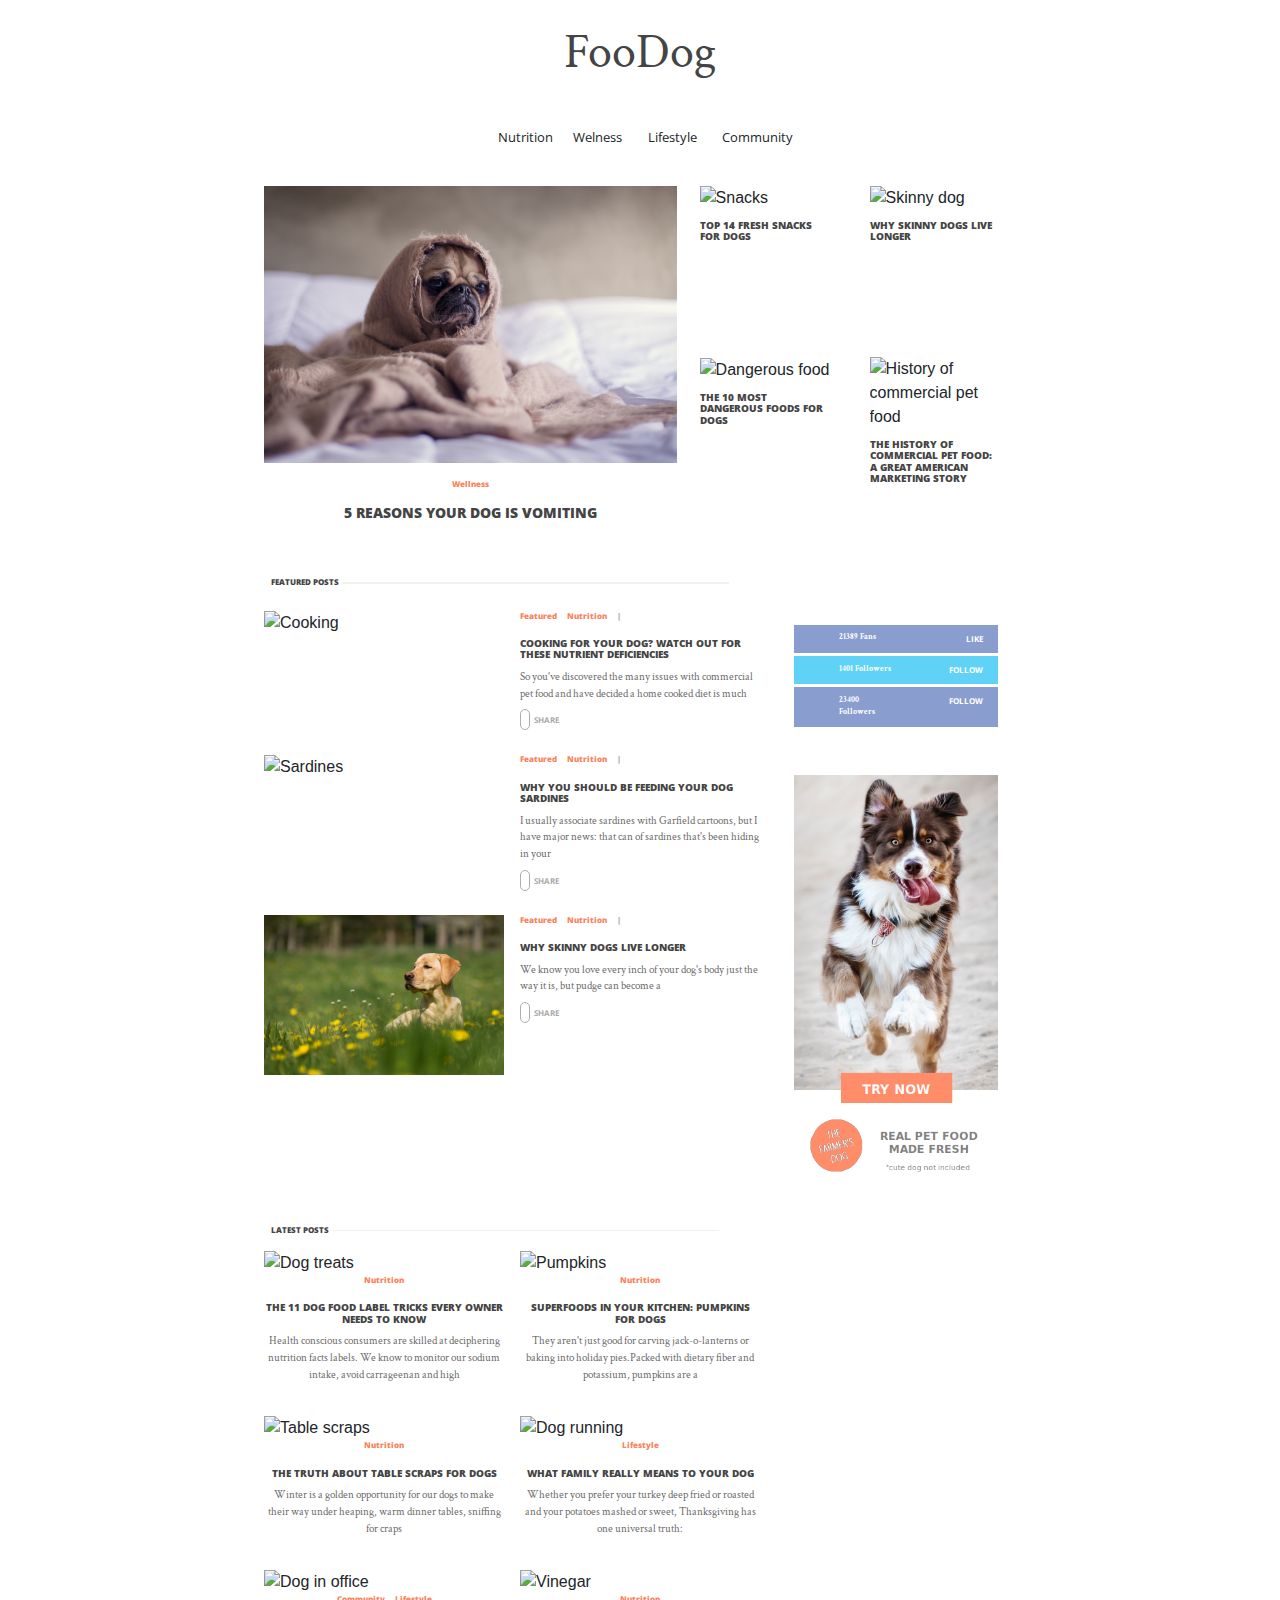
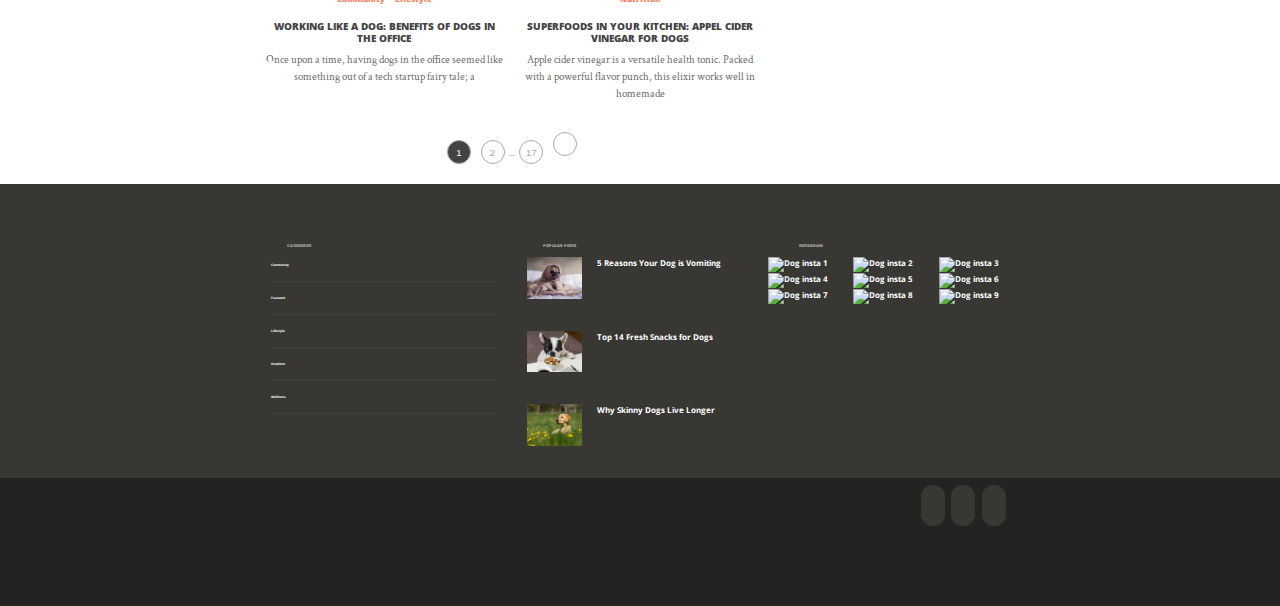
==== commit d53ab505: "update" ====
--- a/index.html
+++ b/index.html
@@ -26,10 +26,9 @@
     <!--Entete-->
     <section class="container">
       <article class="row">
-        <div class="col-md-12 crim titre">FooDog</div>
+        <div class="col-md-12"><h1>FooDog</h1></div>
       </article>
-      <nav class="row f_size_2 marge space sans nav_t">
-        <!--Open sans-->
+      <nav class="row marge space sans nav_t">
         <div class="col-md-1"><a>Nutrition</a></div>
         <div class="col-md-1"><a>Welness</a></div>
         <div class="col-md-1"><a>Lifestyle</a></div>
@@ -37,65 +36,62 @@
       </nav>
     </section>
     <!--Main articles-->
-    <section class="container bottom_cont">
+    <section class="container">
       <div class="row n_w">
         <div class="offset-md-1"></div>
         <article class="col-md-6">
           <div class="row">
-            <div class="col-md-12 no-bottom">
-              <img id="t_1" alt="vomit.png" src="assets/images/vomit-1.png" />
-              <h2 id="t_2">Wellness</h2>
-              <h3 class="sans" id="t_3">5 Reasons your dog is vomiting</h3>
+            <div class="col-md-12">
+              <img alt="vomit.png" src="assets/images/vomit-1.png" />
+              <h2 class="pt-3" id="center">Wellness</h2>
+              <h3>5 Reasons your dog is vomiting</h3>
             </div>
           </div>
         </article>
         <aside class="col-md-2">
-          <div class="row">
-            <article class="col-md-12 no-bottom pad_gau">
+          <div class="row n_height">
+            <article class="col-md-12 pl-2 pr-2">
               <img
-                id="over"
-                alt="Image Head_droite 1"
+                id="img-oversize"
+                alt="Snacks"
                 src="assets/images/snacks-1.png"
-                width="100%"
               />
-              <h3 class="sans ower" id="t_4">Top 14 fresh snacks for dogs</h3>
-            </article>
-          </div>
-          <div class="row">
-            <div class="col-md-12 pad_top pad_gau">
+              <h4>Top 14 fresh snacks for dogs</h4>
+            </article>
+          </div>
+          <div class="row n_height">
+            <article class="col-md-12 pl-2 pr-2">
               <img
-                id="over"
-                alt="Image Head_droite 1"
+                id="img-oversize"
+                alt="Dangerous food"
                 src="assets/images/dangerous.png"
               />
-              <h3 class="sans ower" id="t_4">
-                The 10 most dangerous foods for dogs
-              </h3>
-            </div>
+              <h4>The 10 most dangerous foods for dogs</h4>
+            </article>
           </div>
         </aside>
         <aside class="col-md-2">
-          <div class="row">
-            <article class="col-md-12 rpos pad_gau">
+          <div class="row n_height">
+            <article class="col-md-12 pl-2 pr-2 rpos">
               <img
-                id="over"
-                alt="Image Head_droite 1"
+                id="img-oversize"
+                alt="Skinny dog"
                 src="assets/images/skinny-1.png"
               />
-              <h3 class="sans ower" id="t_4">Why skinny dogs live longer</h3>
-            </article>
-          </div>
-          <div class="row">
-            <article class="col-md-12 rpos pad_top pad_gau">
+              <h4>Why skinny dogs live longer</h4>
+            </article>
+          </div>
+          <div class="row n_height">
+            <article class="col-md-12 pl-2 pr-2 rpos">
               <img
-                id="over"
-                alt="Image Head_droite 1"
+                id="img-oversize"
+                alt="History of commercial pet food"
                 src="assets/images/history.png"
               />
-              <h3 class="ower" id="t_4">
+              <h4>
                 The history of commercial pet food: a great american marketing
                 story
-              </h3>
+              </h4>
             </article>
           </div>
         </aside>
@@ -107,7 +103,7 @@
       <div class="row">
         <article class="col-md-8">
           <div class="row">
-            <div class="col-md-12 sans"><h5>Featured posts</h5></div>
+            <div class="col-md-12"><h5>Featured posts</h5></div>
           </div>
           <article class="row pt-2">
             <div class="col-md-6 p-2">
@@ -158,65 +154,52 @@
             </div>
           </article>
         </article>
-        <aside class="col-md-4">
-          <nav class="row">
-            <div class="col-md-12"></div>
-          </nav>
+        <aside class="col-md-4 ">
           <article class="row">
-            <div class="col-md-12">
-              <div class="row hblue_back posi_back">
-                <!-- La case Facebook-->
-                <div class="col-md-1 text_back img_back">
-                  <img
-                    class="nav_img"
-                    src="assets/images/face_ant.png"
-                    alt="Img face"
-                  />
+            <div class="col-md-12 n_width">
+              <!-- La case Facebook-->
+              <div class="row hblue_back mt-5">
+                <div class="col-md-1">
+                  <i class="fab fa-facebook-f  align-middle"></i>
                 </div>
                 <div class="col-md text_back">
                   <p>21389 Fans</p>
                 </div>
                 <div class="col-md text_back txt_right">
-                  <p>LIKE</p>
+                  <a href="">LIKE</a>
                 </div>
               </div>
               <!--Fin de la case Facebook-->
-              <div class="row blue_back posi_back">
-                <!--La case Tweeter-->
-                <div class="col-md-1 text_back img_back">
-                  <img
-                    class="nav_img"
-                    src="assets/images/twitter_ant.png"
-                    alt="img tweetr"
-                  />
+              <!--La case Tweeter-->
+              <div class="row blue_back">
+                <div class="col-md-1">
+                  <i class="fab fa-twitter align-middle"></i>
                 </div>
                 <div class="col-md text_back">
                   <p>1401 Followers</p>
                 </div>
                 <div class="col-md text_back txt_right">
-                  <p>FOLLOW</p>
+                  <a href="">FOLLOW</a>
                 </div>
               </div>
               <!--Fin de la case Tweeter-->
-              <div class="row hblue_back posi_back">
-                <!--La case instagram-->
-                <div class="col-md-1 text_back img_back">
-                  <img
-                    class="nav_img "
-                    src="assets/images/insta_ant.png"
-                    alt="img insta"
-                  />
+              <!--La case instagram-->
+              <div class="row mb-5 hblue_back">
+                <div class="col-md-1">
+                  <i class="fab fa-instagram align-middle"></i>
                 </div>
                 <div class="col-md text_back">
                   <p>23400 Followers</p>
                 </div>
                 <div class="col-md text_back txt_right">
-                  <p>FOLLOW</p>
+                  <a href="">FOLLOW</a>
                 </div>
               </div>
               <!--Fin de la case instagram-->
+            </div>
+            <article class="n_width">
               <img alt="Ad" src="assets/images/ad.png" />
-            </div>
+            </article>
           </article>
         </aside>
       </div>
@@ -327,7 +310,7 @@
       <section class="container" id="footer1-cont2">
         <div class="row">
           <section class="col-md-4">
-            <h6 class="column1">CATEGORIES</h6>
+            <h6 class="mb-0">CATEGORIES</h6>
             <ul id="footer1-list">
               <li class="list-item">
                 Community
@@ -349,14 +332,14 @@
           <article class="col-md-4">
             <h6>POPULAR POSTS</h6>
             <article class="row">
-              <div class="col-md-4 max-w">
+              <div class="col-md-4">
                 <img
                   class="pictures1"
                   alt="Dog vomit"
                   src="assets/images/vomit-2.png"
                 />
               </div>
-              <div class="col-md-8 text-resize2">
+              <div class="col-md-8 pl-0">
                 5 Reasons Your Dog is Vomiting
               </div>
             </article>
@@ -368,7 +351,7 @@
                   src="assets/images/snacks-2.png"
                 />
               </div>
-              <div class="col-md-8 text-resize2">
+              <div class="col-md-8 pl-0">
                 Top 14 Fresh Snacks for Dogs
               </div>
             </article>
@@ -380,12 +363,12 @@
                   src="assets/images/skinny-3.png"
                 />
               </div>
-              <div class="col-md-8 text-resize2">
+              <div class="col-md-8 pl-0">
                 Why Skinny Dogs Live Longer
               </div>
             </article>
           </article>
-          <article class="col-md-4 set">
+          <article class="col-md-4">
             <h6>INSTAGRAM</h6>
             <div class="row ">
               <section class="col-md-4 flex">
@@ -465,8 +448,7 @@
       <nav class="container">
         <div class="row">
           <div class="col-md-12 media-icons">
-            <!--Problème de forme icone facebook = forme patate-->
-            <i class="fab fa-facebook-f dim" id="icons"></i>
+            <i class="fab fa-facebook-f" id="icons"></i>
             <i class="fab fa-twitter" id="icons"></i>
             <i class="fab fa-instagram" id="icons"></i>
           </div>
--- a/assets/css/style.css
+++ b/assets/css/style.css
@@ -1,30 +1,11 @@
-/* font-family: 'Open Sans', sans-serif;
-font-family: 'Crimson Text', serif; */
-/* * {
-  border: 1px solid black;
-}*/
-.crim, p {
+.crim, h1, p {
   font-family: "Crimson Text", serif;
 }
 
-.titre {
-  text-align: center;
-  font-size: 2.2em;
-  font-weight: 400;
-}
-
-.nav_t {
-  font-size: 0.8em;
-  text-align: center;
-}
-
-.sans, h4, .featured a {
+.sans, .featured a, h2, h3, h4, h5, h6, .txt_right a, #footer1-cont2 {
   font-family: "Open Sans", sans-serif;
 }
 
-/* * {
-  border: 1px solid black;
-} */
 .container {
   max-width: 60% !important;
   margin: auto !important;
@@ -48,125 +29,65 @@
   padding-bottom: 3em;
 }
 
-#t_1 {
-  width: 100%;
-}
-
-#t_2 {
-  height: 10%;
-  font-size: 0.6em;
-  color: red;
-  padding-top: 2em;
-  text-align: center;
-}
-
-#t_3 {
-  height: 20%;
-  text-align: center;
-  padding-bottom: 0.2em;
-  margin: auto;
-  font-size: 0.8em;
-  font-weight: 1000;
-  text-transform: uppercase;
-}
-
-#t_4 {
-  height: 20%;
-  text-align: left;
-  padding-bottom: 0em;
-  margin: auto;
-  margin-bottom: 0;
-  font-size: 0.5em;
-  font-weight: 1000;
-  text-transform: uppercase;
-}
-
-.no-bottom {
-  margin-bottom: O;
-}
-
 .n_w {
   width: 120% !important;
   margin-left: -6em !important;
 }
 
-.pad_top {
+.nav_t {
+  font-size: 0.8em;
+  text-align: center;
+}
+
+.rpos {
+  position: relative;
+  left: 1.4em;
+}
+
+.featured a {
+  color: #aaa !important;
+  text-transform: uppercase;
+  font-size: 0.5em;
+  font-weight: bold;
+}
+
+h1 {
+  text-align: center;
+  margin-top: 0.5em !important;
+  color: #444444;
+  font-size: 3em !important;
+  font-weight: 500 !important;
+}
+
+h2 {
+  color: #fa8460;
+  word-spacing: 1em;
+  font-size: 0.5em !important;
+  font-weight: 1000 !important;
+}
+
+h3 {
+  text-align: center;
+  text-transform: uppercase;
+  padding-top: 0.5em;
+  color: #444444;
+  font-size: 0.9em !important;
+  font-weight: 1000 !important;
+}
+
+h4 {
+  color: #444444;
+  text-transform: uppercase;
   padding-top: 1em;
-}
-
-.pad_gau {
-  padding-left: 0 !important;
-}
-
-.rpos {
-  position: relative;
-  left: 1.4em;
-}
-
-#over {
-  width: 120%;
-}
-
-.ower {
-  width: 120%;
-  padding-top: 1em;
-}
-
-.bottom_cont {
-  padding-bottom: 2em;
-}
-
-.nav_img {
-  max-width: 1em;
-}
-
-/*Bouton Featured face-insta-tweet*/
-.blue_back {
-  color: white;
-  background-color: #00d8ff;
-}
-
-.hblue_back {
-  background-color: #007bff;
-  color: white;
-}
-
-.posi_back {
-  margin-top: 0.3em;
-  padding: 0;
-  display: -webkit-box;
-  display: -ms-flexbox;
-  display: flex;
-  -webkit-box-align: center;
-      -ms-flex-align: center;
-          align-items: center;
-}
-
-.text_back {
-  font-size: 0.5em !important;
-  text-align: left;
-}
-
-.text_back p {
-  position: relative;
-  top: 0.8em;
-}
-
-.img_back {
-  max-width: 3em;
-  padding-left: 0;
-  margin-left: 0;
-}
-
-.txt_right {
-  text-align: right;
-}
-
-/*Partie css morgane */
+  font-size: 0.6em !important;
+  font-weight: 1000 !important;
+}
+
 h5 {
-  font-size: 0.5em !important;
-  font-weight: 1000 !important;
-  text-transform: uppercase;
+  color: #444444;
+  text-transform: uppercase;
+  font-size: 0.5em !important;
+  font-weight: 1000 !important;
 }
 
 h5:after {
@@ -180,37 +101,75 @@
   left: 0.5em;
 }
 
-img {
-  width: 100%;
-}
-
-#v-line {
-  font-size: 1em;
-  color: #aaa;
-}
-
-h2 {
-  color: #fa8460;
-  font-size: 0.5em !important;
-  font-weight: 1000 !important;
-  word-spacing: 1em;
-  padding-top: 1em;
-}
-
-#center {
-  text-align: center;
-}
-
-h4 {
-  font-size: 0.7em !important;
-  font-weight: 1000 !important;
-  text-transform: uppercase;
-  color: #444343;
+h6 {
+  color: #aaa;
+  text-transform: uppercase;
+  font-size: 0.5em !important;
+  font-weight: 1000 !important;
+  margin-left: 1rem;
 }
 
 p {
   font-size: 0.7em;
   color: #6b6a6a;
+}
+
+.text_back p {
+  font-size: 0.5em !important;
+  font-weight: bold;
+  color: white;
+  position: relative;
+  top: 0.8em;
+}
+
+.txt_right {
+  text-align: right !important;
+}
+
+.txt_right a {
+  color: white !important;
+}
+
+a:hover {
+  text-decoration: none !important;
+}
+
+img {
+  width: 100%;
+}
+
+#img-oversize {
+  width: 120%;
+}
+
+.n_width {
+  max-width: 80% !important;
+  margin: auto;
+}
+
+.n_height {
+  height: 50%;
+}
+
+.blue_back {
+  color: white;
+  background-color: #60d2f5;
+  margin: 0.2em 0em 0.2em 0em;
+  vertical-align: middle;
+}
+
+.hblue_back {
+  background-color: #899dce;
+  color: white;
+}
+
+#v-line {
+  font-size: 1em;
+  color: #aaa;
+}
+
+#center {
+  text-align: center;
 }
 
 #share {
@@ -219,13 +178,6 @@
   border: solid 0.1em #adadad;
   padding: 0.5em;
   margin-right: 0.5em;
-}
-
-.featured a {
-  color: #aaa !important;
-  text-transform: uppercase;
-  font-size: 0.5em;
-  font-weight: bold;
 }
 
 .pagination {
@@ -273,19 +225,8 @@
 #footer1-cont2 {
   padding-top: 60px;
   color: white;
-  font-weight: bold;
-  font-family: "Open Sans", sans-serif;
-}
-
-h6 {
-  font-size: 0.5em !important;
-  font-weight: 1000 !important;
-  text-transform: uppercase;
-  margin-left: 1rem;
-}
-
-.column1 {
-  margin-bottom: 0;
+  font-weight: bold !important;
+  font-size: 0.5em !important;
 }
 
 #footer1-list {
@@ -296,25 +237,13 @@
 #footer1-list .list-item {
   border-bottom: 0.1rem solid rgba(255, 255, 255, 0.05);
   line-height: 2rem;
-  font-size: 0.6em;
+  font-size: 0.4em;
 }
 
 .pictures1 {
   max-width: 120%;
   max-height: 120%;
   padding-bottom: 2rem;
-}
-
-.max-w {
-  max-width: 100% !important;
-}
-
-.text-resize {
-  font-size: 0.5rem;
-}
-
-.text-resize2 {
-  font-size: 0.8rem;
 }
 
 .flex {
@@ -324,14 +253,6 @@
   padding-top: 1em;
 }
 
-.r_dis {
-  position: relative;
-}
-
-.set {
-  max-height: 130%;
-}
-
 #footer-media {
   height: 8rem;
   background-color: #242321;
@@ -347,11 +268,10 @@
   border: 0.8rem solid #383734;
   background-color: #383734;
   border-radius: 3rem;
-  margin-right: 0.4rem;
-}
-
-.dim i {
-  width: 1em !important;
-  height: 1em !important;
+  margin: 0.2em;
+  width: 2.2em;
+  height: 2.2em;
+  text-align: center;
+  line-height: 0.6em;
 }
 /*# sourceMappingURL=style.css.map */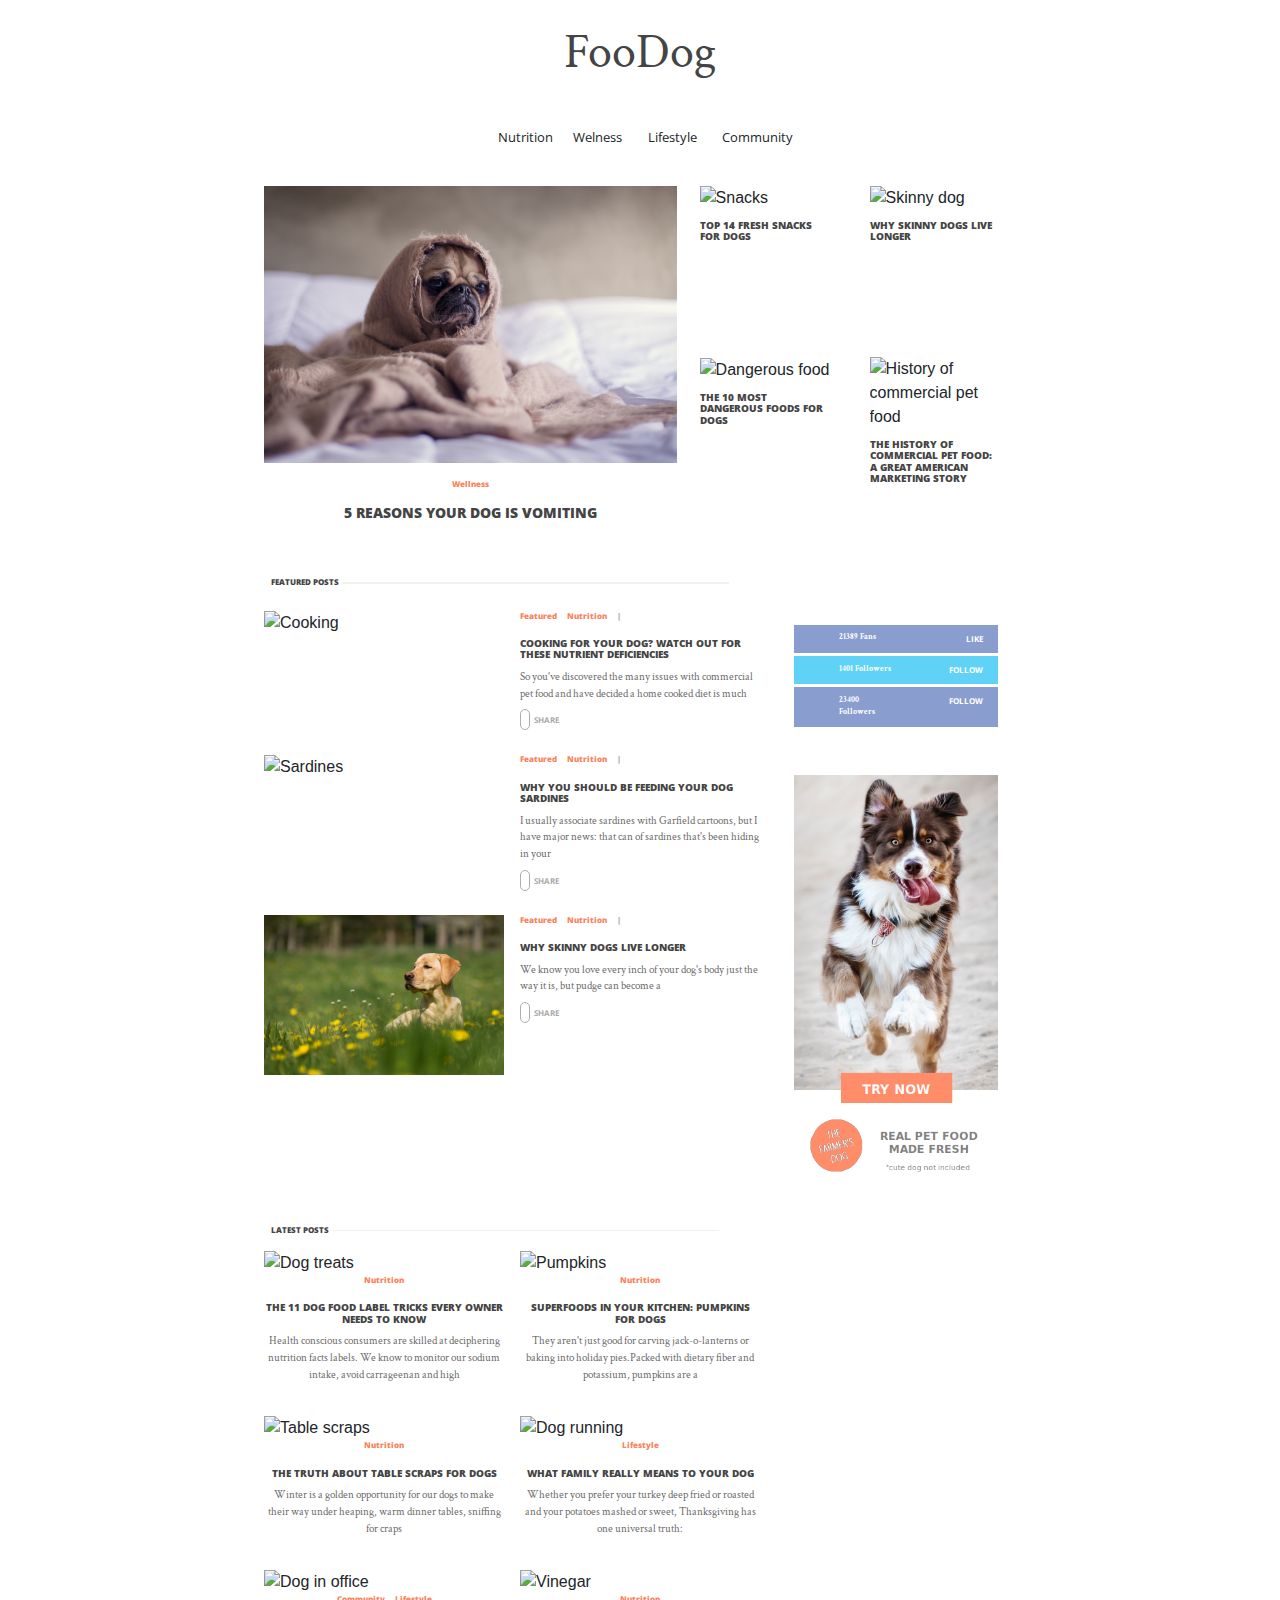
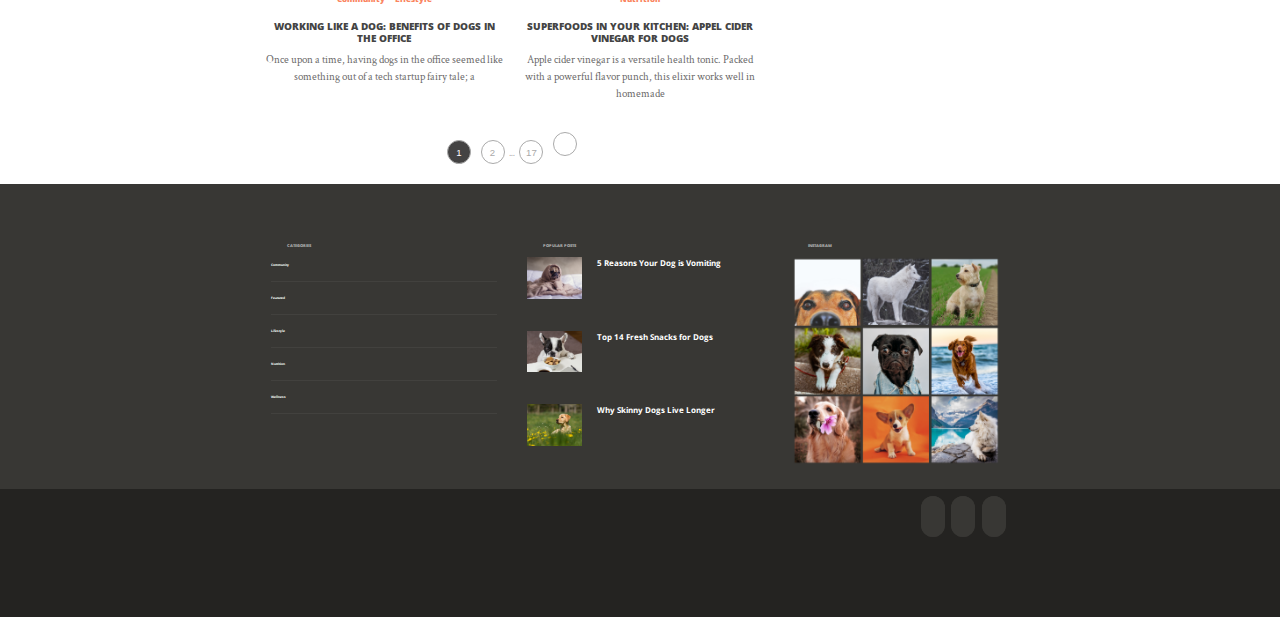
==== commit 2eff4ad3: "Update" ====
--- a/index.html
+++ b/index.html
@@ -368,77 +368,9 @@
               </div>
             </article>
           </article>
-          <article class="col-md-4">
+          <article class="col-md-4 flex">
             <h6>INSTAGRAM</h6>
-            <div class="row ">
-              <section class="col-md-4 flex">
-                <img
-                  class="pictures1 flex"
-                  alt="Dog insta 1"
-                  src="assets/images/insta-1.png"
-                />
-              </section>
-              <section class="col-md-4 flex">
-                <img
-                  class="pictures1 flex"
-                  alt="Dog insta 2"
-                  src="assets/images/insta-2.png"
-                />
-              </section>
-              <section class="col-md-4 flex">
-                <img
-                  class="pictures1 flex"
-                  alt="Dog insta 3"
-                  src="assets/images/insta-3.png"
-                />
-              </section>
-            </div>
-            <div class="row">
-              <section class="col-md-4 flex">
-                <img
-                  class="pictures1 flex"
-                  alt="Dog insta 4"
-                  src="assets/images/insta-4.png"
-                />
-              </section>
-              <section class="col-md-4 flex">
-                <img
-                  class="pictures1 flex"
-                  alt="Dog insta 5"
-                  src="assets/images/insta-5.png"
-                />
-              </section>
-              <section class="col-md-4 flex">
-                <img
-                  class="pictures1 flex"
-                  alt="Dog insta 6"
-                  src="assets/images/insta-6.png"
-                />
-              </section>
-            </div>
-            <div class="row">
-              <section class="col-md-4 flex">
-                <img
-                  class="pictures1 flex"
-                  alt="Dog insta 7"
-                  src="assets/images/insta-7.png"
-                />
-              </section>
-              <section class="col-md-4 flex">
-                <img
-                  class="pictures1 flex"
-                  alt="Dog insta 8"
-                  src="assets/images/insta-8.png"
-                />
-              </section>
-              <section class="col-md-4 flex">
-                <img
-                  class="pictures1 flex"
-                  alt="Dog insta 9"
-                  src="assets/images/insta-9.png"
-                />
-              </section>
-            </div>
+            <img src="assets/images/insta.png" alt="insta" />
           </article>
         </div>
       </section>
--- a/assets/css/style.css
+++ b/assets/css/style.css
@@ -247,10 +247,7 @@
 }
 
 .flex {
-  padding: 0 !important;
-  max-width: 90%;
-  max-height: 90%;
-  padding-top: 1em;
+  padding: 0em 3em 3em 3em !important;
 }
 
 #footer-media {
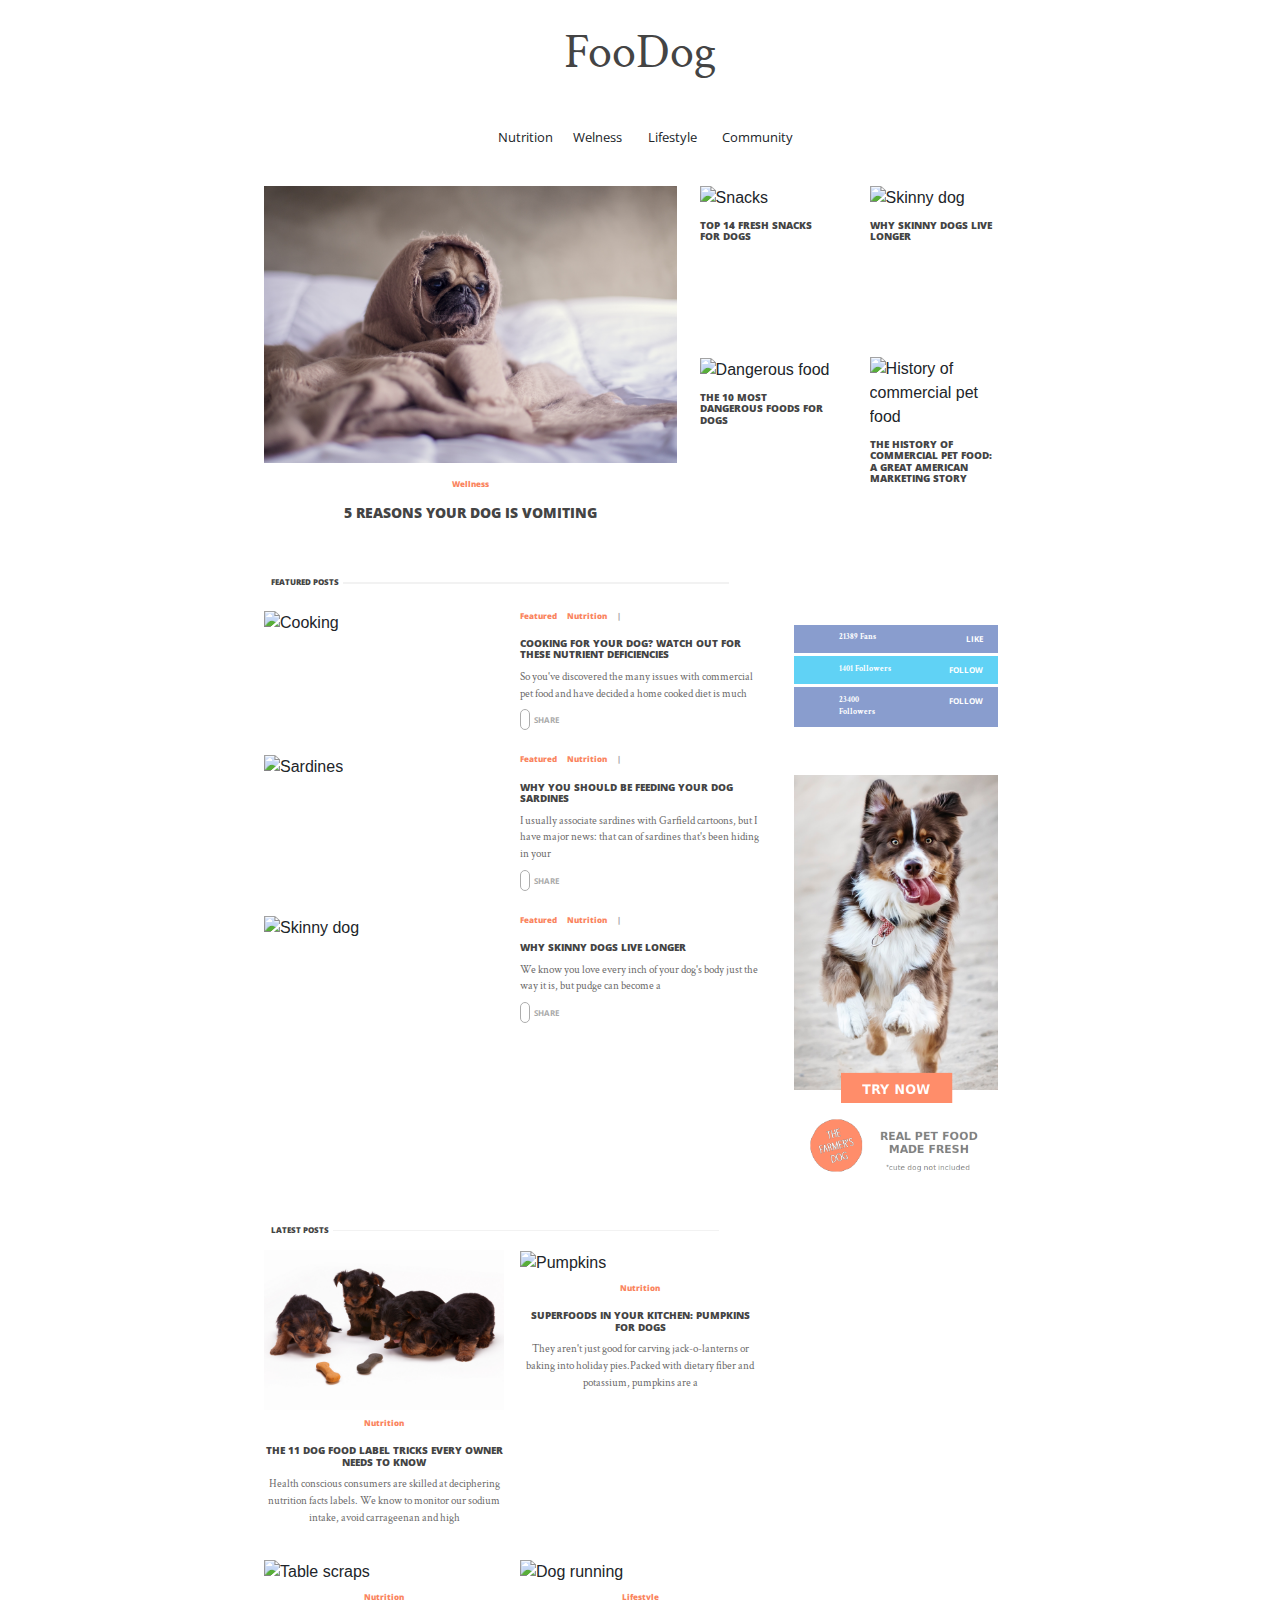
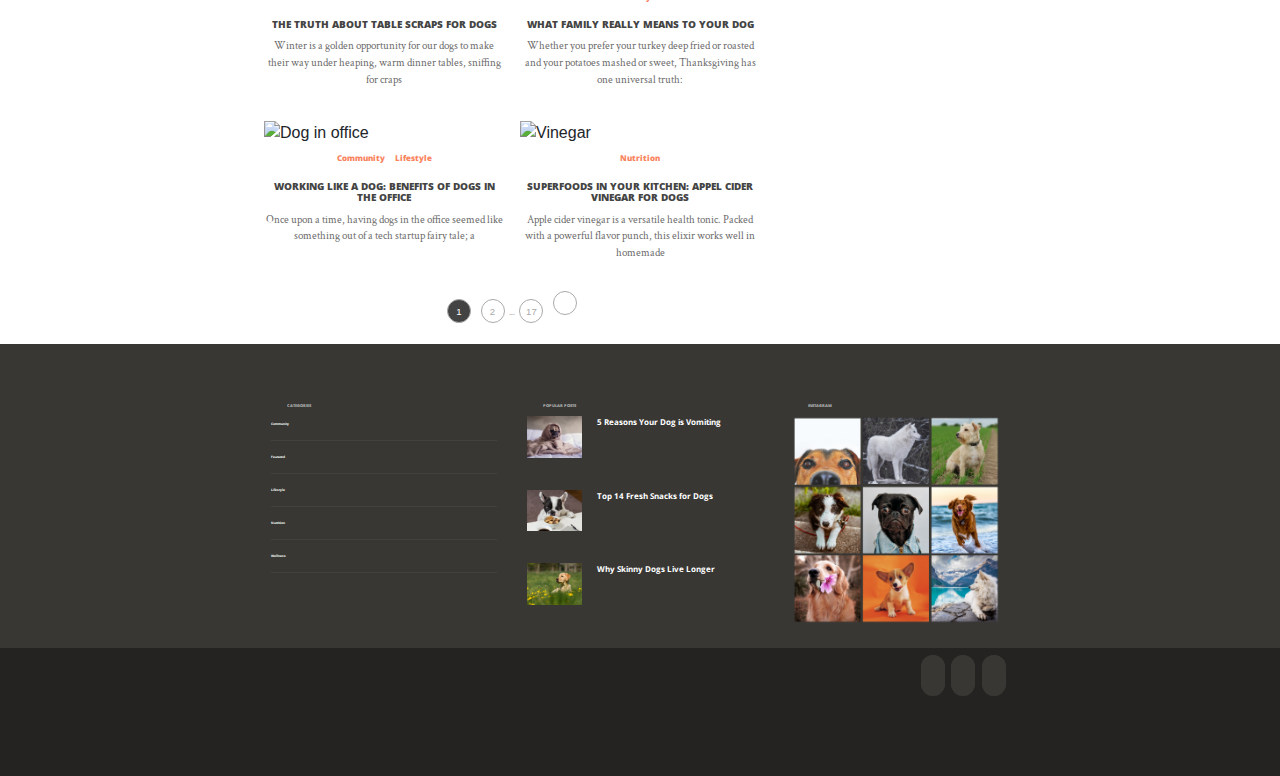
==== commit 689a0df2: "update" ====
--- a/index.html
+++ b/index.html
@@ -139,7 +139,7 @@
           </article>
           <article class="row pt-2">
             <div class="col-md-6 p-2">
-              <img alt="Skinny dog" src="assets/images/skinny-2-.png" />
+              <img alt="Skinny dog" src="assets/images/skinny-2.png" />
             </div>
             <div class="col-md-6 p-2">
               <h2>Featured Nutrition <span id="v-line">|</span></h2>
@@ -211,8 +211,8 @@
           <h5>Latest posts</h5>
           <section class="row">
             <article class="col-md-6 p-2">
-              <img alt="Dog treats" src="assets/images/dog-food.png" />
-              <h2 id="center">Nutrition</h2>
+              <img alt="Dog treats" src="assets/images/dog-food-1.png" />
+              <h2 class="pt-2" id="center">Nutrition</h2>
               <h4 id="center">
                 The 11 dog food label tricks every owner needs to know
               </h4>
@@ -224,7 +224,7 @@
             </article>
             <article class="col-md-6 p-2">
               <img alt="Pumpkins" src="assets/images/pumpkins.png" />
-              <h2 id="center">Nutrition</h2>
+              <h2 class="pt-2" id="center">Nutrition</h2>
               <h4 id="center">
                 Superfoods in your kitchen: pumpkins for dogs
               </h4>
@@ -238,7 +238,7 @@
           <section class="row">
             <article class="col-md-6 p-2">
               <img alt="Table scraps" src="assets/images/table-scrap.png" />
-              <h2 id="center">Nutrition</h2>
+              <h2 class="pt-2" id="center">Nutrition</h2>
               <h4 id="center">
                 The truth about table scraps for dogs
               </h4>
@@ -249,7 +249,7 @@
             </article>
             <article class="col-md-6 p-2">
               <img alt="Dog running" src="assets/images/family.png" />
-              <h2 id="center">Lifestyle</h2>
+              <h2 class="pt-2" id="center">Lifestyle</h2>
               <h4 id="center">
                 What family really means to your dog
               </h4>
@@ -262,7 +262,7 @@
           <section class="row">
             <article class="col-md-6 p-2">
               <img alt="Dog in office" src="assets/images/work.png" />
-              <h2 id="center">Community Lifestyle</h2>
+              <h2 class="pt-2" id="center">Community Lifestyle</h2>
               <h4 id="center">
                 Working like a dog: benefits of dogs in the office
               </h4>
@@ -273,7 +273,7 @@
             </article>
             <article class="col-md-6 p-2">
               <img alt="Vinegar" src="assets/images/vinegar.png" />
-              <h2 id="center">Nutrition</h2>
+              <h2 class="pt-2" id="center">Nutrition</h2>
               <h4 id="center">
                 Superfoods in your kitchen: appel cider vinegar for dogs
               </h4>
--- a/assets/css/style.css
+++ b/assets/css/style.css
@@ -51,6 +51,11 @@
   font-weight: bold;
 }
 
+.nutri {
+  background-color: #f2f2f2;
+  line-height: 4em;
+}
+
 h1 {
   text-align: center;
   margin-top: 0.5em !important;
@@ -271,4 +276,120 @@
   text-align: center;
   line-height: 0.6em;
 }
+
+#img_menu img {
+  width: 2em;
+  position: relative;
+  top: 0.4em;
+  left: -0.2em;
+}
+
+#menu {
+  display: -webkit-box;
+  display: -ms-flexbox;
+  display: flex;
+  -webkit-box-orient: vertical !important;
+  -webkit-box-direction: normal !important;
+      -ms-flex-direction: column !important;
+          flex-direction: column !important;
+}
+
+#menu a {
+  display: none;
+  font-size: 1em;
+  padding-top: 1em;
+  position: relative;
+  top: -220px;
+  left: -220px;
+  -webkit-transition: 1s;
+  transition: 1s;
+}
+
+#img_menu:hover {
+  -webkit-transition: 1s;
+  transition: 1s;
+}
+
+#img_menu:hover #menu {
+  position: absolute;
+}
+
+#img_menu:hover #menu a {
+  display: block;
+  top: 0px;
+  left: 0px;
+}
+
+.flux {
+  display: -webkit-box;
+  display: -ms-flexbox;
+  display: flex;
+  -webkit-box-orient: horizontal;
+  -webkit-box-direction: normal;
+      -ms-flex-direction: row;
+          flex-direction: row;
+}
+
+.lower {
+  font-size: 12px;
+  height: 20px;
+}
+
+.flax {
+  display: -webkit-box;
+  display: -ms-flexbox;
+  display: flex;
+  -webkit-box-orient: horizontal;
+  -webkit-box-direction: normal;
+      -ms-flex-direction: row;
+          flex-direction: row;
+}
+
+.border {
+  border: 1px solid black;
+}
+
+.black {
+  background-color: black;
+  color: white;
+}
+
+.pos {
+  height: 20px;
+}
+
+.pos_t {
+  position: relative;
+  top: -30px;
+  left: 40px;
+  font-size: 2em;
+}
+
+.logo {
+  width: 2em;
+  height: 2em;
+}
+
+.hid {
+  display: none;
+  -webkit-transition: 1s;
+  transition: 1s;
+}
+
+.rech:hover .hid {
+  display: block;
+  -webkit-transition: 1s;
+  transition: 1s;
+}
+
+.marg {
+  margin-top: 2em;
+  margin-bottom: 2em;
+  position: relative;
+  bottom: 2em;
+}
+
+.resize {
+  height: 3em !important;
+}
 /*# sourceMappingURL=style.css.map */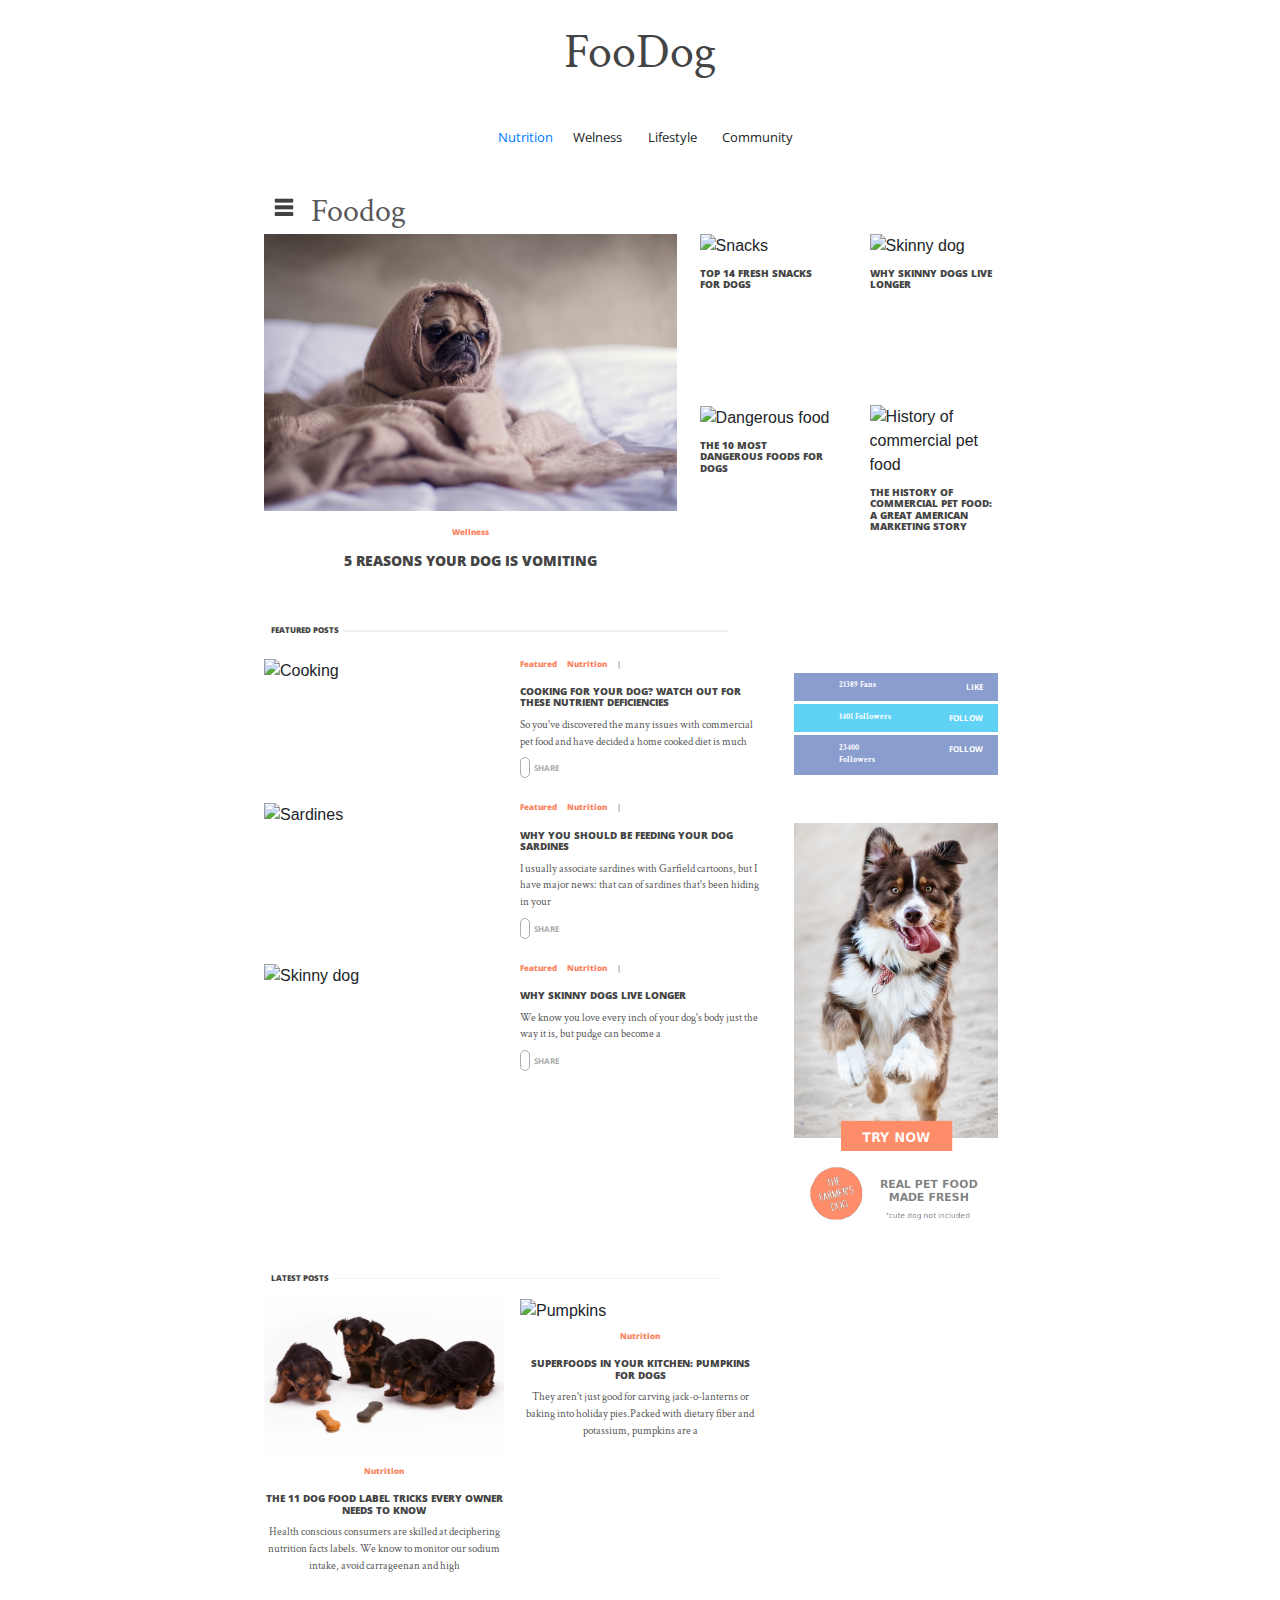
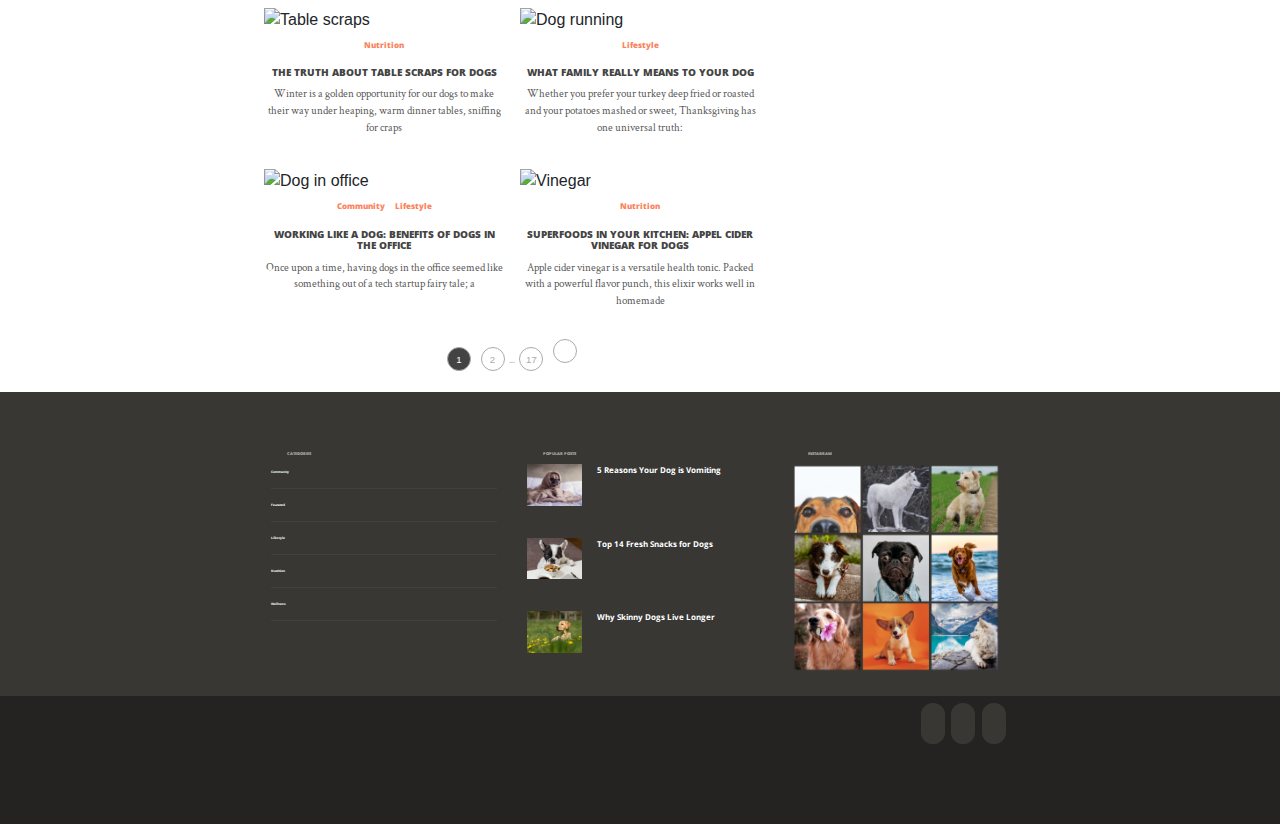
==== commit fc2e9e5a: "change title tab" ====
--- a/index.html
+++ b/index.html
@@ -1,217 +1,209 @@
 <!DOCTYPE html>
 <html lang="en">
-  <head>
-    <meta charset="UTF-8" />
-    <meta name="viewport" content="width=device-width, initial-scale=1.0" />
-    <meta http-equiv="X-UA-Compatible" content="ie=edge" />
-    <title>Index</title>
-    <link rel="stylesheet" href="assets/css/style.css" />
-    <link
-      href="https://fonts.googleapis.com/css?family=Crimson+Text&display=swap"
-      rel="stylesheet"
-    />
-    <link
-      href="https://fonts.googleapis.com/css?family=Open+Sans&display=swap"
-      rel="stylesheet"
-    />
-    <script src="https://kit.fontawesome.com/a076d05399.js"></script>
-    <link
-      rel="stylesheet"
-      href="https://stackpath.bootstrapcdn.com/bootstrap/4.3.1/css/bootstrap.min.css"
-      integrity="sha384-ggOyR0iXCbMQv3Xipma34MD+dH/1fQ784/j6cY/iJTQUOhcWr7x9JvoRxT2MZw1T"
-      crossorigin="anonymous"
-    />
-  </head>
-  <body>
-    <!--Entete-->
-    <section class="container">
-      <article class="row">
-        <div class="col-md-12"><h1>FooDog</h1></div>
+
+<head>
+  <meta charset="UTF-8" />
+  <meta name="viewport" content="width=device-width, initial-scale=1.0" />
+  <meta http-equiv="X-UA-Compatible" content="ie=edge" />
+  <title>Foodog</title>
+  <link rel="stylesheet" href="assets/css/style.css" />
+  <link href="https://fonts.googleapis.com/css?family=Crimson+Text&display=swap" rel="stylesheet" />
+  <link href="https://fonts.googleapis.com/css?family=Open+Sans&display=swap" rel="stylesheet" />
+  <script src="https://kit.fontawesome.com/a076d05399.js"></script>
+  <link rel="stylesheet" href="https://stackpath.bootstrapcdn.com/bootstrap/4.3.1/css/bootstrap.min.css"
+    integrity="sha384-ggOyR0iXCbMQv3Xipma34MD+dH/1fQ784/j6cY/iJTQUOhcWr7x9JvoRxT2MZw1T" crossorigin="anonymous" />
+</head>
+
+<body>
+  <!--Entete-->
+  <section class="container">
+    <article class="row">
+      <div class="col-md-12" id="hidden-mob">
+        <h1>FooDog</h1>
+      </div>
+    </article>
+    <nav class="row marge space sans nav_t" id="hidden-mob">
+      <div class="col-md-1"><a href="nutrition.html">Nutrition</a></div>
+      <div class="col-md-1"><a>Welness</a></div>
+      <div class="col-md-1"><a>Lifestyle</a></div>
+      <div class="col-md-1"><a>Community</a></div>
+    </nav>
+    <nav class="row resize" id="hidden-pc">
+      <div id="img_menu" class="col-md-4">
+        <a><img src="assets/images/menu_ico.png" alt="#"></a>
+        <div id="menu">
+          <a href="nutrition.html">Nutrition</a>
+          <a>Wellness</a>
+          <a>Lifestyle</a>
+          <a>Community</a>
+        </div>
+        <p class="pos_t anim_float">Foodog</h1>
+      </div>
+    </nav>
+  </section>
+  <!--Main articles-->
+  <section class="container pos_mob">
+    <div class="row n_w">
+      <div class="offset-md-1"></div>
+      <article class="col-md-6">
+        <div class="row ind-0">
+          <div class="col-md-12">
+            <img class="img_mob" alt="vomit.png" src="assets/images/vomit-1.png" />
+            <h2 class="pt-3" id="center">Wellness</h2>
+            <h3>5 Reasons your dog is vomiting</h3>
+          </div>
+        </div>
       </article>
-      <nav class="row marge space sans nav_t">
-        <div class="col-md-1"><a>Nutrition</a></div>
-        <div class="col-md-1"><a>Welness</a></div>
-        <div class="col-md-1"><a>Lifestyle</a></div>
-        <div class="col-md-1"><a>Community</a></div>
-      </nav>
-    </section>
-    <!--Main articles-->
-    <section class="container">
-      <div class="row n_w">
-        <div class="offset-md-1"></div>
-        <article class="col-md-6">
-          <div class="row">
-            <div class="col-md-12">
-              <img alt="vomit.png" src="assets/images/vomit-1.png" />
-              <h2 class="pt-3" id="center">Wellness</h2>
-              <h3>5 Reasons your dog is vomiting</h3>
-            </div>
-          </div>
-        </article>
-        <aside class="col-md-2">
-          <div class="row n_height">
-            <article class="col-md-12 pl-2 pr-2">
-              <img
-                id="img-oversize"
-                alt="Snacks"
-                src="assets/images/snacks-1.png"
-              />
-              <h4>Top 14 fresh snacks for dogs</h4>
-            </article>
-          </div>
-          <div class="row n_height">
-            <article class="col-md-12 pl-2 pr-2">
-              <img
-                id="img-oversize"
-                alt="Dangerous food"
-                src="assets/images/dangerous.png"
-              />
-              <h4>The 10 most dangerous foods for dogs</h4>
-            </article>
-          </div>
-        </aside>
-        <aside class="col-md-2">
-          <div class="row n_height">
-            <article class="col-md-12 pl-2 pr-2 rpos">
-              <img
-                id="img-oversize"
-                alt="Skinny dog"
-                src="assets/images/skinny-1.png"
-              />
-              <h4>Why skinny dogs live longer</h4>
-            </article>
-          </div>
-          <div class="row n_height">
-            <article class="col-md-12 pl-2 pr-2 rpos">
-              <img
-                id="img-oversize"
-                alt="History of commercial pet food"
-                src="assets/images/history.png"
-              />
-              <h4>
-                The history of commercial pet food: a great american marketing
-                story
-              </h4>
-            </article>
-          </div>
-        </aside>
-        <div class="offset-md-1"></div>
-      </div>
-    </section>
-    <!--Featured posts-->
-    <section class="container mt-5 featured">
-      <div class="row">
-        <article class="col-md-8">
-          <div class="row">
-            <div class="col-md-12"><h5>Featured posts</h5></div>
-          </div>
-          <article class="row pt-2">
-            <div class="col-md-6 p-2">
-              <img alt="Cooking" src="assets/images/cooking.png" />
-            </div>
-            <div class="col-md-6 p-2">
-              <h2>Featured Nutrition <span id="v-line">|</span></h2>
-              <h4>
-                Cooking for your dog? Watch out for these nutrient deficiencies
-              </h4>
-              <p class="mb-1">
-                So you've discovered the many issues with commercial pet food
-                and have decided a home cooked diet is much
-              </p>
-              <a href=""> <i class="fas fa-share" id="share"></i>share</a>
-            </div>
-          </article>
-          <article class="row pt-2">
-            <div class="col-md-6 p-2">
-              <img alt="Sardines" src="assets/images/sardines.png" />
-            </div>
-            <div class="col-md-6 p-2">
-              <h2>Featured Nutrition <span id="v-line">|</span></h2>
-              <h4>
-                Why you should be feeding your dog sardines
-              </h4>
-              <p class="mb-1">
-                I usually associate sardines with Garfield cartoons, but I have
-                major news: that can of sardines that's been hiding in your
-              </p>
-              <a href=""> <i class="fas fa-share" id="share"></i>share</a>
-            </div>
-          </article>
-          <article class="row pt-2">
-            <div class="col-md-6 p-2">
-              <img alt="Skinny dog" src="assets/images/skinny-2.png" />
-            </div>
-            <div class="col-md-6 p-2">
-              <h2>Featured Nutrition <span id="v-line">|</span></h2>
-              <h4>
-                Why skinny dogs live longer
-              </h4>
-              <p class="mb-1">
-                We know you love every inch of your dog's body just the way it
-                is, but pudge can become a
-              </p>
-              <a href=""> <i class="fas fa-share" id="share"></i>share</a>
-            </div>
-          </article>
-        </article>
-        <aside class="col-md-4 ">
-          <article class="row">
-            <div class="col-md-12 n_width">
-              <!-- La case Facebook-->
-              <div class="row hblue_back mt-5">
-                <div class="col-md-1">
-                  <i class="fab fa-facebook-f  align-middle"></i>
-                </div>
-                <div class="col-md text_back">
-                  <p>21389 Fans</p>
-                </div>
-                <div class="col-md text_back txt_right">
-                  <a href="">LIKE</a>
-                </div>
-              </div>
-              <!--Fin de la case Facebook-->
-              <!--La case Tweeter-->
-              <div class="row blue_back">
-                <div class="col-md-1">
-                  <i class="fab fa-twitter align-middle"></i>
-                </div>
-                <div class="col-md text_back">
-                  <p>1401 Followers</p>
-                </div>
-                <div class="col-md text_back txt_right">
-                  <a href="">FOLLOW</a>
-                </div>
-              </div>
-              <!--Fin de la case Tweeter-->
-              <!--La case instagram-->
-              <div class="row mb-5 hblue_back">
-                <div class="col-md-1">
-                  <i class="fab fa-instagram align-middle"></i>
-                </div>
-                <div class="col-md text_back">
-                  <p>23400 Followers</p>
-                </div>
-                <div class="col-md text_back txt_right">
-                  <a href="">FOLLOW</a>
-                </div>
-              </div>
-              <!--Fin de la case instagram-->
-            </div>
-            <article class="n_width">
-              <img alt="Ad" src="assets/images/ad.png" />
-            </article>
-          </article>
-        </aside>
-      </div>
-    </section>
-    <!--Latest Post-->
-    <section class="container mt-5">
-      <div class="row">
-        <section class="col-md-8">
-          <h5>Latest posts</h5>
-          <section class="row">
-            <article class="col-md-6 p-2">
-              <img alt="Dog treats" src="assets/images/dog-food-1.png" />
+      <aside class="col-md-2">
+        <div class="row n_height">
+          <article class="col-md-12 pl-2 pr-2">
+            <img id="img-oversize" alt="Snacks" src="assets/images/snacks-1.png" />
+            <h4>Top 14 fresh snacks for dogs</h4>
+          </article>
+        </div>
+        <div class="row n_height">
+          <article class="col-md-12 pl-2 pr-2">
+            <img id="img-oversize" alt="Dangerous food" src="assets/images/dangerous.png" />
+            <h4>The 10 most dangerous foods for dogs</h4>
+          </article>
+        </div>
+      </aside>
+      <aside class="col-md-2">
+        <div class="row n_height">
+          <article class="col-md-12 pl-2 pr-2 rpos rpos_mob">
+            <img id="img-oversize" alt="Skinny dog" src="assets/images/skinny-1.png" />
+            <h4>Why skinny dogs live longer</h4>
+          </article>
+        </div>
+        <div class="row n_height">
+          <article class="col-md-12 pl-2 pr-2 rpos rpos_mob">
+            <img id="img-oversize" alt="History of commercial pet food" src="assets/images/history.png" />
+            <h4>
+              The history of commercial pet food: a great american marketing
+              story
+            </h4>
+          </article>
+        </div>
+      </aside>
+      <div class="offset-md-1"></div>
+    </div>
+  </section>
+  <!--Featured posts-->
+  <section class="container mt-5 featured">
+    <div class="row">
+      <article class="col-md-8">
+        <div class="row">
+          <div class="col-md-12">
+            <h5>Featured posts</h5>
+          </div>
+        </div>
+        <article class="row pt-2">
+          <div class="col-md-6 p-2">
+            <img alt="Cooking" src="assets/images/cooking.png" />
+          </div>
+          <div class="col-md-6 p-2">
+            <h2>Featured Nutrition <span id="v-line">|</span></h2>
+            <h4>
+              Cooking for your dog? Watch out for these nutrient deficiencies
+            </h4>
+            <p class="mb-1">
+              So you've discovered the many issues with commercial pet food
+              and have decided a home cooked diet is much
+            </p>
+            <a href=""> <i class="fas fa-share" id="share"></i>share</a>
+          </div>
+        </article>
+        <article class="row pt-2">
+          <div class="col-md-6 p-2">
+            <img alt="Sardines" src="assets/images/sardines.png" />
+          </div>
+          <div class="col-md-6 p-2">
+            <h2>Featured Nutrition <span id="v-line">|</span></h2>
+            <h4>
+              Why you should be feeding your dog sardines
+            </h4>
+            <p class="mb-1">
+              I usually associate sardines with Garfield cartoons, but I have
+              major news: that can of sardines that's been hiding in your
+            </p>
+            <a href=""> <i class="fas fa-share" id="share"></i>share</a>
+          </div>
+        </article>
+        <article class="row pt-2">
+          <div class="col-md-6 p-2">
+            <img alt="Skinny dog" src="assets/images/skinny-2.png" />
+          </div>
+          <div class="col-md-6 p-2">
+            <h2>Featured Nutrition <span id="v-line">|</span></h2>
+            <h4>
+              Why skinny dogs live longer
+            </h4>
+            <p class="mb-1">
+              We know you love every inch of your dog's body just the way it
+              is, but pudge can become a
+            </p>
+            <a href=""> <i class="fas fa-share" id="share"></i>share</a>
+          </div>
+        </article>
+      </article>
+      <aside class="col-md-4 ">
+        <article class="row">
+          <div class="col-md-12 n_width" id="hidden-mob">
+            <!-- La case Facebook-->
+            <div class="row hblue_back mt-5">
+              <div class="col-md-1">
+                <i class="fab fa-facebook-f  align-middle"></i>
+              </div>
+              <div class="col-md text_back">
+                <p>21389 Fans</p>
+              </div>
+              <div class="col-md text_back txt_right">
+                <a href="">LIKE</a>
+              </div>
+            </div>
+            <!--Fin de la case Facebook-->
+            <!--La case Tweeter-->
+            <div class="row blue_back">
+              <div class="col-md-1">
+                <i class="fab fa-twitter align-middle"></i>
+              </div>
+              <div class="col-md text_back">
+                <p>1401 Followers</p>
+              </div>
+              <div class="col-md text_back txt_right">
+                <a href="">FOLLOW</a>
+              </div>
+            </div>
+            <!--Fin de la case Tweeter-->
+            <!--La case instagram-->
+            <div class="row mb-5 hblue_back">
+              <div class="col-md-1">
+                <i class="fab fa-instagram align-middle"></i>
+              </div>
+              <div class="col-md text_back">
+                <p>23400 Followers</p>
+              </div>
+              <div class="col-md text_back txt_right">
+                <a href="">FOLLOW</a>
+              </div>
+            </div>
+            <!--Fin de la case instagram-->
+          </div>
+          <article class="n_width">
+            <img alt="Ad" src="assets/images/ad.png" />
+          </article>
+        </article>
+      </aside>
+    </div>
+  </section>
+  <!--Latest Post-->
+  <section class="container mt-5">
+    <div class="row">
+      <section class="col-md-8">
+        <h5>Latest posts</h5>
+        <section class="row">
+          <article class="col-md-6 p-2">
+            <a href="single.html"><img alt="Dog treats" src="assets/images/dog-food-1.png" />
               <h2 class="pt-2" id="center">Nutrition</h2>
               <h4 id="center">
                 The 11 dog food label tricks every owner needs to know
@@ -221,171 +213,161 @@
                 facts labels. We know to monitor our sodium intake, avoid
                 carrageenan and high
               </p>
-            </article>
-            <article class="col-md-6 p-2">
-              <img alt="Pumpkins" src="assets/images/pumpkins.png" />
-              <h2 class="pt-2" id="center">Nutrition</h2>
-              <h4 id="center">
-                Superfoods in your kitchen: pumpkins for dogs
-              </h4>
-              <p id="center">
-                They aren't just good for carving jack-o-lanterns or baking into
-                holiday pies.Packed with dietary fiber and potassium, pumpkins
-                are a
-              </p>
-            </article>
-          </section>
-          <section class="row">
-            <article class="col-md-6 p-2">
-              <img alt="Table scraps" src="assets/images/table-scrap.png" />
-              <h2 class="pt-2" id="center">Nutrition</h2>
-              <h4 id="center">
-                The truth about table scraps for dogs
-              </h4>
-              <p id="center">
-                Winter is a golden opportunity for our dogs to make their way
-                under heaping, warm dinner tables, sniffing for craps
-              </p>
-            </article>
-            <article class="col-md-6 p-2">
-              <img alt="Dog running" src="assets/images/family.png" />
-              <h2 class="pt-2" id="center">Lifestyle</h2>
-              <h4 id="center">
-                What family really means to your dog
-              </h4>
-              <p id="center">
-                Whether you prefer your turkey deep fried or roasted and your
-                potatoes mashed or sweet, Thanksgiving has one universal truth:
-              </p>
-            </article>
-          </section>
-          <section class="row">
-            <article class="col-md-6 p-2">
-              <img alt="Dog in office" src="assets/images/work.png" />
-              <h2 class="pt-2" id="center">Community Lifestyle</h2>
-              <h4 id="center">
-                Working like a dog: benefits of dogs in the office
-              </h4>
-              <p id="center">
-                Once upon a time, having dogs in the office seemed like
-                something out of a tech startup fairy tale; a
-              </p>
-            </article>
-            <article class="col-md-6 p-2">
-              <img alt="Vinegar" src="assets/images/vinegar.png" />
-              <h2 class="pt-2" id="center">Nutrition</h2>
-              <h4 id="center">
-                Superfoods in your kitchen: appel cider vinegar for dogs
-              </h4>
-              <p id="center">
-                Apple cider vinegar is a versatile health tonic. Packed with a
-                powerful flavor punch, this elixir works well in homemade
-              </p>
-            </article>
-          </section>
+            </a>
+          </article>
+          <article class="col-md-6 p-2">
+            <img alt="Pumpkins" src="assets/images/pumpkins.png" />
+            <h2 class="pt-2" id="center">Nutrition</h2>
+            <h4 id="center">
+              Superfoods in your kitchen: pumpkins for dogs
+            </h4>
+            <p id="center">
+              They aren't just good for carving jack-o-lanterns or baking into
+              holiday pies.Packed with dietary fiber and potassium, pumpkins
+              are a
+            </p>
+          </article>
+        </section>
+        <section class="row">
+          <article class="col-md-6 p-2">
+            <img alt="Table scraps" src="assets/images/table-scrap.png" />
+            <h2 class="pt-2" id="center">Nutrition</h2>
+            <h4 id="center">
+              The truth about table scraps for dogs
+            </h4>
+            <p id="center">
+              Winter is a golden opportunity for our dogs to make their way
+              under heaping, warm dinner tables, sniffing for craps
+            </p>
+          </article>
+          <article class="col-md-6 p-2">
+            <img alt="Dog running" src="assets/images/family.png" />
+            <h2 class="pt-2" id="center">Lifestyle</h2>
+            <h4 id="center">
+              What family really means to your dog
+            </h4>
+            <p id="center">
+              Whether you prefer your turkey deep fried or roasted and your
+              potatoes mashed or sweet, Thanksgiving has one universal truth:
+            </p>
+          </article>
+        </section>
+        <section class="row">
+          <article class="col-md-6 p-2">
+            <img alt="Dog in office" src="assets/images/work.png" />
+            <h2 class="pt-2" id="center">Community Lifestyle</h2>
+            <h4 id="center">
+              Working like a dog: benefits of dogs in the office
+            </h4>
+            <p id="center">
+              Once upon a time, having dogs in the office seemed like
+              something out of a tech startup fairy tale; a
+            </p>
+          </article>
+          <article class="col-md-6 p-2">
+            <img alt="Vinegar" src="assets/images/vinegar.png" />
+            <h2 class="pt-2" id="center">Nutrition</h2>
+            <h4 id="center">
+              Superfoods in your kitchen: appel cider vinegar for dogs
+            </h4>
+            <p id="center">
+              Apple cider vinegar is a versatile health tonic. Packed with a
+              powerful flavor punch, this elixir works well in homemade
+            </p>
+          </article>
+        </section>
 
-          <ul class="pagination">
-            <li class="page-num current">
-              1
-            </li>
-            <li class="page-num">
-              <a href="#">2</a>
-            </li>
-            <li class="dots">
-              ...
-            </li>
-            <li class="page-num">
-              <a href="#">17</a>
-            </li>
-            <li class="page-num">
-              <a href="#"><i class="fa fa-angle-right"></i></a>
+        <ul class="pagination">
+          <li class="page-num current">
+            1
+          </li>
+          <li class="page-num">
+            <a href="#">2</a>
+          </li>
+          <li class="dots">
+            ...
+          </li>
+          <li class="page-num">
+            <a href="#">17</a>
+          </li>
+          <li class="page-num">
+            <a href="#"><i class="fa fa-angle-right"></i></a>
+          </li>
+        </ul>
+      </section>
+      <div class="col-md-4"></div>
+    </div>
+  </section>
+  <!--footer 1-->
+  <footer class="container-fluid p-0" id="footer1-cont1">
+    <section class="container" id="footer1-cont2">
+      <div class="row">
+        <section class="col-md-4">
+          <h6 class="mb-0">CATEGORIES</h6>
+          <ul id="footer1-list">
+            <li class="list-item">
+              Community
+            </li>
+            <li class="list-item">
+              Featured
+            </li>
+            <li class="list-item">
+              Lifestyle
+            </li>
+            <li class="list-item">
+              Nutrition
+            </li>
+            <li class="list-item">
+              Wellness
             </li>
           </ul>
         </section>
-        <div class="col-md-4"></div>
+        <article class="col-md-4" id="hidden-mob">
+          <h6>POPULAR POSTS</h6>
+          <article class="row">
+            <div class="col-md-4">
+              <img class="pictures1" alt="Dog vomit" src="assets/images/vomit-2.png" />
+            </div>
+            <div class="col-md-8 pl-0">
+              5 Reasons Your Dog is Vomiting
+            </div>
+          </article>
+          <article class="row">
+            <div class="col-md-4">
+              <img class="pictures1" alt="Dog eat" src="assets/images/snacks-2.png" />
+            </div>
+            <div class="col-md-8 pl-0">
+              Top 14 Fresh Snacks for Dogs
+            </div>
+          </article>
+          <article class="row">
+            <div class="col-md-4">
+              <img class="pictures1" alt="Skinny dog" src="assets/images/skinny-3.png" />
+            </div>
+            <div class="col-md-8 pl-0">
+              Why Skinny Dogs Live Longer
+            </div>
+          </article>
+        </article>
+        <article class="col-md-4 flex">
+          <h6>INSTAGRAM</h6>
+          <img src="assets/images/insta.png" alt="insta" />
+        </article>
       </div>
     </section>
-    <!--footer 1-->
-    <footer class="container-fluid p-0" id="footer1-cont1">
-      <section class="container" id="footer1-cont2">
-        <div class="row">
-          <section class="col-md-4">
-            <h6 class="mb-0">CATEGORIES</h6>
-            <ul id="footer1-list">
-              <li class="list-item">
-                Community
-              </li>
-              <li class="list-item">
-                Featured
-              </li>
-              <li class="list-item">
-                Lifestyle
-              </li>
-              <li class="list-item">
-                Nutrition
-              </li>
-              <li class="list-item">
-                Wellness
-              </li>
-            </ul>
-          </section>
-          <article class="col-md-4">
-            <h6>POPULAR POSTS</h6>
-            <article class="row">
-              <div class="col-md-4">
-                <img
-                  class="pictures1"
-                  alt="Dog vomit"
-                  src="assets/images/vomit-2.png"
-                />
-              </div>
-              <div class="col-md-8 pl-0">
-                5 Reasons Your Dog is Vomiting
-              </div>
-            </article>
-            <article class="row">
-              <div class="col-md-4">
-                <img
-                  class="pictures1"
-                  alt="Dog eat"
-                  src="assets/images/snacks-2.png"
-                />
-              </div>
-              <div class="col-md-8 pl-0">
-                Top 14 Fresh Snacks for Dogs
-              </div>
-            </article>
-            <article class="row">
-              <div class="col-md-4">
-                <img
-                  class="pictures1"
-                  alt="Skinny dog"
-                  src="assets/images/skinny-3.png"
-                />
-              </div>
-              <div class="col-md-8 pl-0">
-                Why Skinny Dogs Live Longer
-              </div>
-            </article>
-          </article>
-          <article class="col-md-4 flex">
-            <h6>INSTAGRAM</h6>
-            <img src="assets/images/insta.png" alt="insta" />
-          </article>
-        </div>
-      </section>
-    </footer>
-    <!--Footer media-->
-    <article class="container-fluid p-0" id="footer-media">
-      <nav class="container">
-        <div class="row">
-          <div class="col-md-12 media-icons">
-            <i class="fab fa-facebook-f" id="icons"></i>
-            <i class="fab fa-twitter" id="icons"></i>
-            <i class="fab fa-instagram" id="icons"></i>
-          </div>
-        </div>
-      </nav>
-    </article>
-  </body>
-</html>
+  </footer>
+  <!--Footer media-->
+  <article class="container-fluid p-0" id="footer-media">
+    <nav class="container">
+      <div class="row">
+        <div class="col-md-12 media-icons">
+          <i class="fab fa-facebook-f" id="icons"></i>
+          <i class="fab fa-twitter" id="icons"></i>
+          <i class="fab fa-instagram" id="icons"></i>
+        </div>
+      </div>
+    </nav>
+  </article>
+</body>
+
+</html>--- a/assets/css/style.css
+++ b/assets/css/style.css
@@ -1,8 +1,9 @@
+@charset "UTF-8";
 .crim, h1, p {
   font-family: "Crimson Text", serif;
 }
 
-.sans, .featured a, h2, h3, h4, h5, h6, .txt_right a, #footer1-cont2 {
+.sans, .featured a, h2, h3, h4, h5, h6, .txt_right a, #footer1-cont2, .author, .boutons, #sign, #comment, #titre, #newsletter-2, #newsletter-1, #form-text {
   font-family: "Open Sans", sans-serif;
 }
 
@@ -45,7 +46,7 @@
 }
 
 .featured a {
-  color: #aaa !important;
+  color: #aaaaaa !important;
   text-transform: uppercase;
   font-size: 0.5em;
   font-weight: bold;
@@ -107,7 +108,7 @@
 }
 
 h6 {
-  color: #aaa;
+  color: #aaaaaa;
   text-transform: uppercase;
   font-size: 0.5em !important;
   font-weight: 1000 !important;
@@ -116,7 +117,7 @@
 
 p {
   font-size: 0.7em;
-  color: #6b6a6a;
+  color: #585858;
 }
 
 .text_back p {
@@ -170,7 +171,7 @@
 
 #v-line {
   font-size: 1em;
-  color: #aaa;
+  color: #aaaaaa;
 }
 
 #center {
@@ -185,6 +186,7 @@
   margin-right: 0.5em;
 }
 
+/*code morgane pour la pagination chiffres ronds */
 .pagination {
   -webkit-box-pack: center;
       -ms-flex-pack: center;
@@ -194,11 +196,18 @@
           align-items: baseline;
 }
 
+.pagination a {
+  color: #aaaaaa;
+  -webkit-box-align: baseline;
+      -ms-flex-align: baseline;
+          align-items: baseline;
+}
+
 .page-num {
   border-radius: 50px;
   margin: 0.5em !important;
   font-size: 0.6em !important;
-  border: 0.1em solid #aaa !important;
+  border: 0.1em solid #aaaaaa !important;
   width: 2.5em;
   height: 2.5em;
   text-align: center;
@@ -210,19 +219,14 @@
   background-color: #444343;
 }
 
-.pagination a {
-  color: #aaa;
-  -webkit-box-align: baseline;
-      -ms-flex-align: baseline;
-          align-items: baseline;
-}
-
 .dots {
-  color: #aaa;
+  color: #aaaaaa;
   font-size: 0.4em;
   font-weight: bold;
 }
 
+/* fin */
+/* code max pour les footers */
 #footer1-cont1 {
   background-color: #383734;
 }
@@ -277,6 +281,8 @@
   line-height: 0.6em;
 }
 
+/*fin*/
+/*code anteo pour la barre supérieure des menus dans la single */
 #img_menu img {
   width: 2em;
   position: relative;
@@ -288,10 +294,7 @@
   display: -webkit-box;
   display: -ms-flexbox;
   display: flex;
-  -webkit-box-orient: vertical !important;
-  -webkit-box-direction: normal !important;
-      -ms-flex-direction: column !important;
-          flex-direction: column !important;
+  bolderflex-direction: column !important;
 }
 
 #menu a {
@@ -389,7 +392,113 @@
   bottom: 2em;
 }
 
+/* fin */
+/* barre supérieure des menus dans la single */
 .resize {
   height: 3em !important;
 }
+
+/* logo + "by: THE FARMER'S DOG" sous l'image dans la single */
+.n_size {
+  width: 20%;
+}
+
+.author {
+  font-size: 0.5em;
+  font-weight: bold !important;
+  color: #aaaaaa;
+}
+
+/* fin */
+/* règles pour les liens réseaux sociaux */
+.social-round {
+  border-radius: 50px;
+  width: 2.5em;
+  height: 2.5em;
+  line-height: 2.5em !important;
+  text-align: center;
+}
+
+.social-rectangle {
+  padding: 0.5em 1em 0.5em 1em;
+  text-align: center;
+  border-radius: 2px;
+}
+
+#share2 {
+  color: #555555 !important;
+}
+
+#fb {
+  background-color: #899dce;
+  color: white !important;
+}
+
+#twitter {
+  background-color: #60d2f5;
+  color: white !important;
+}
+
+#pinterest {
+  background-color: #f74c53;
+  color: white !important;
+}
+
+#social-dark {
+  background-color: #555555;
+  color: white !important;
+}
+
+.boutons, #sign, #comment {
+  text-transform: uppercase;
+  font-size: 0.6em;
+  font-weight: bold;
+  border-style: none !important;
+  border-radius: 0px;
+  padding: 0.8em 3em 0.8em 3em;
+}
+
+#sign {
+  background-color: #fa8460;
+  color: white !important;
+}
+
+#comment {
+  background-color: black;
+  color: white !important;
+}
+
+/* fin */
+/* soustitres paragraphes single */
+#titre {
+  font-size: 0.7em;
+  font-weight: 1000 !important;
+  padding-top: 1em;
+  color: #383838;
+}
+
+/* texte inscription newsletter */
+#newsletter-2, #newsletter-1 {
+  font-size: 0.6em;
+  font-weight: bold;
+}
+
+#newsletter-1 {
+  font-size: 1.1em;
+  color: #383838;
+}
+
+/* fin */
+/* texte pour les placeholders */
+#form-text {
+  font-size: 0.6em;
+  padding: 0.5em 5em 0.5em 1em;
+}
+
+/* formulaire comment */
+.in_l {
+  width: 100%;
+  height: 20em;
+  margin-bottom: 2em;
+}
 /*# sourceMappingURL=style.css.map */